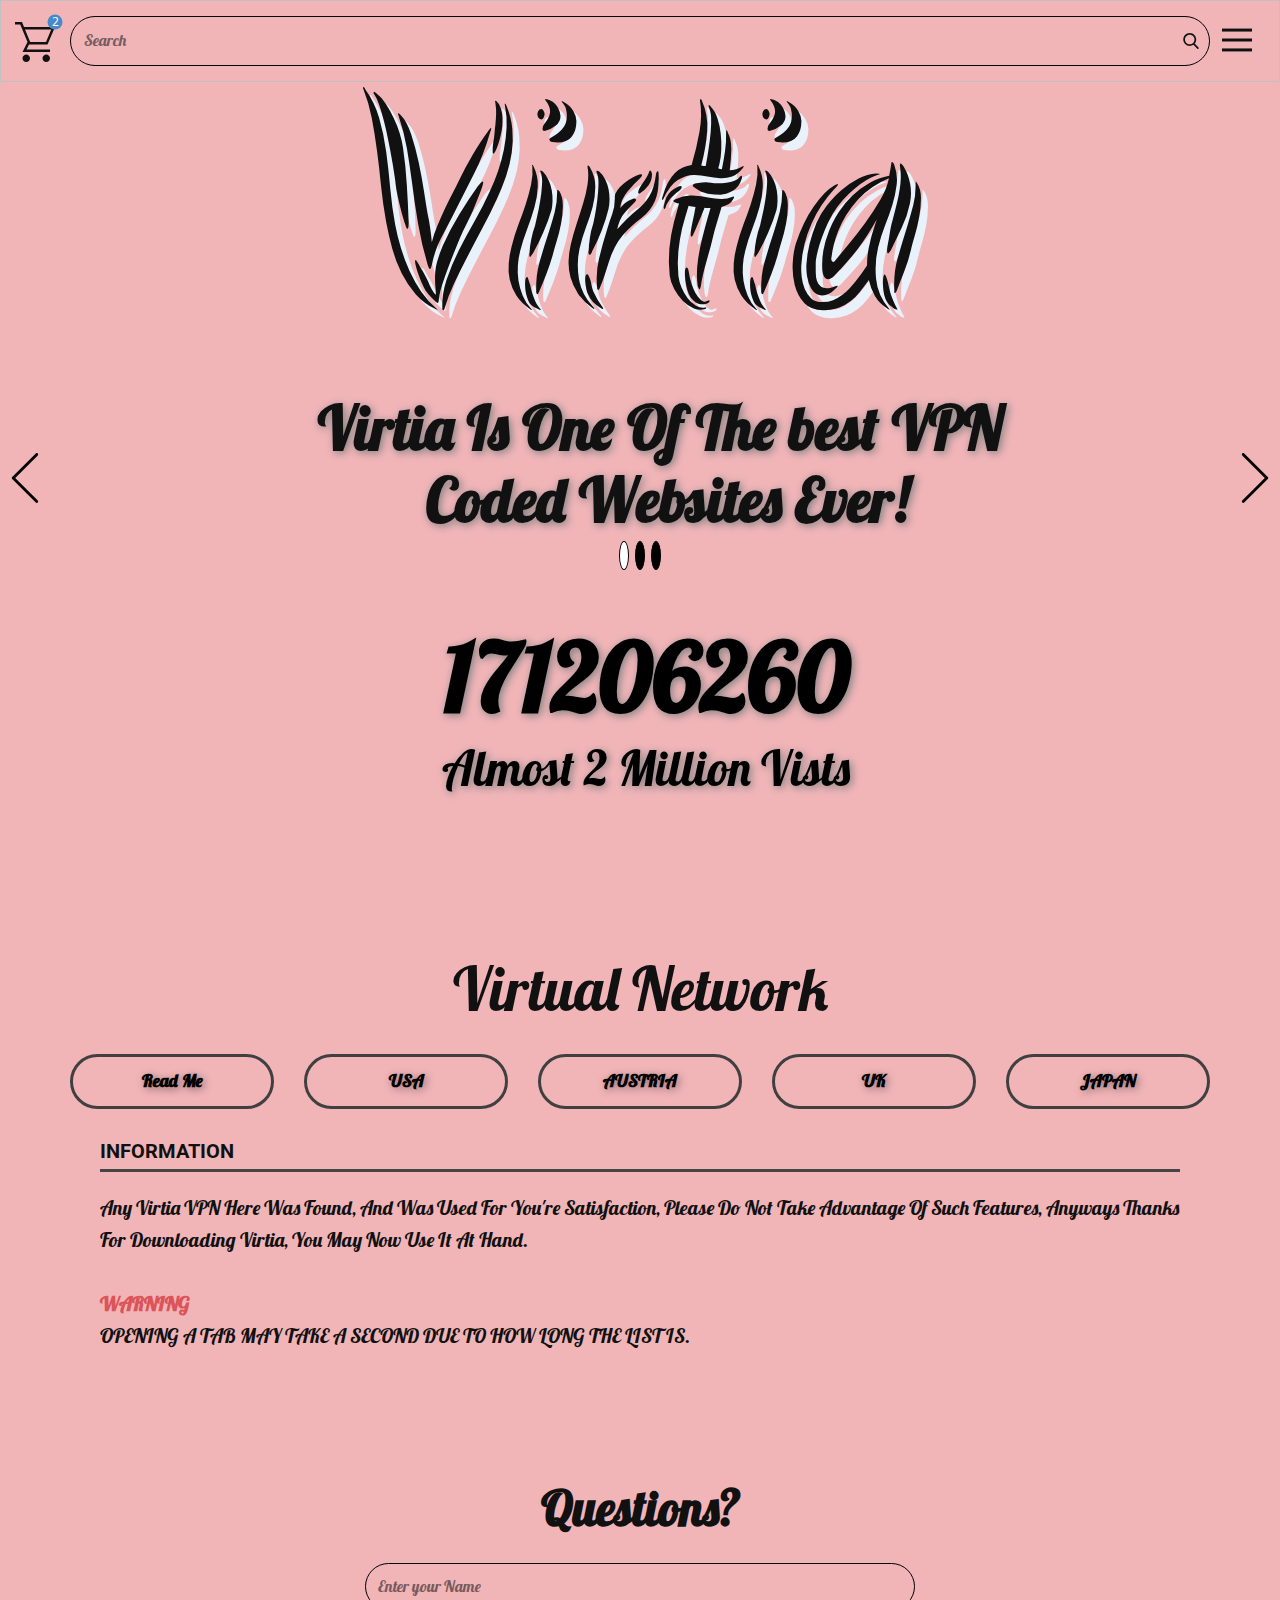
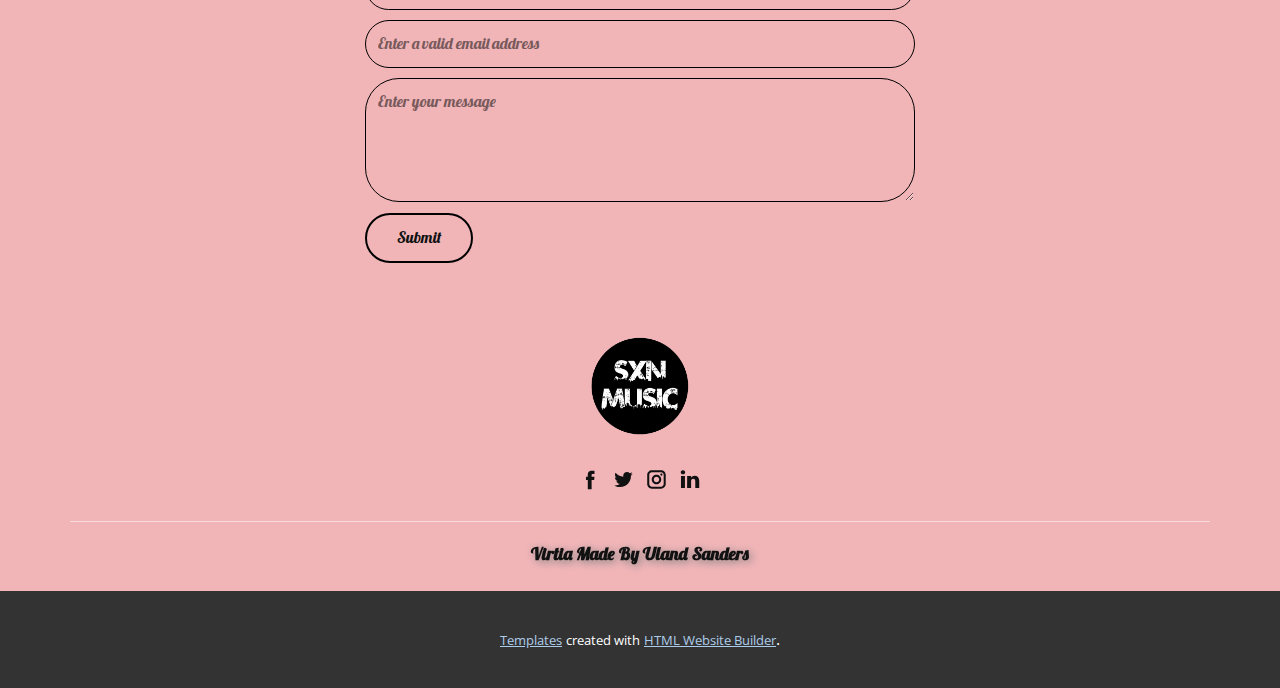
==== index.html @ f6272a45 "Add files via upload" ====
<!DOCTYPE html>
<html style="font-size: 16px;">
  <head>
    <meta name="viewport" content="width=device-width, initial-scale=1.0">
    <meta charset="utf-8">
    <meta name="keywords" content="Virtia​">
    <meta name="description" content="">
    <meta name="page_type" content="np-template-header-footer-from-plugin">
    <title>Virtia For All</title>
    <link rel="stylesheet" href="nicepage.css" media="screen">
<link rel="stylesheet" href="Virtia-For-All.css" media="screen">
    <script class="u-script" type="text/javascript" src="jquery.js" defer=""></script>
    <script class="u-script" type="text/javascript" src="nicepage.js" defer=""></script>
    <meta name="generator" content="Nicepage 3.5.1, nicepage.com">
    
    
    
    <link id="u-theme-google-font" rel="stylesheet" href="https://fonts.googleapis.com/css?family=Roboto:100,100i,300,300i,400,400i,500,500i,700,700i,900,900i|Open+Sans:300,300i,400,400i,600,600i,700,700i,800,800i">
    <link id="u-page-google-font" rel="stylesheet" href="https://fonts.googleapis.com/css?family=Lobster:400|Akronim:400">
    
    
    
    
    
    
    
    
    
    
    
    
    
    
    
    
    
    
    
    
    
    
    
    
    
    
    
    
    
    
    
    
    
    
    
    
    
    
    
    
    
    
    
    
    
    
    
    
    
    
    
    
    
    <script type="application/ld+json">{
		"@context": "http://schema.org",
		"@type": "Organization",
		"name": "",
		"url": "index.html",
		"logo": "images/create-you-a-youtube-channel-icon1.png",
		"sameAs": []
}</script>
    <meta property="og:title" content="Virtia For All">
    <meta property="og:type" content="website">
    <meta name="theme-color" content="#478ac9">
    <link rel="canonical" href="index.html">
    <meta property="og:url" content="index.html">
  </head>
  <body data-home-page="Virtia-For-All.html" data-home-page-title="Virtia For All" class="u-body"><header class="u-border-1 u-border-grey-25 u-clearfix u-header u-palette-2-light-2 u-header" id="sec-fbf6"><div class="u-clearfix u-sheet u-sheet-1">
        <nav class="u-align-left u-menu u-menu-dropdown u-nav-spacing-25 u-offcanvas u-menu-1" data-responsive-from="XL">
          <div class="menu-collapse">
            <a class="u-button-style u-nav-link" href="#" style="font-size: calc(1em + 14px); padding: 7px 12px;">
              <svg class="u-svg-link" preserveAspectRatio="xMidYMin slice" viewBox="0 0 302 302" style=""><use xmlns:xlink="http://www.w3.org/1999/xlink" xlink:href="#svg-7b92"></use></svg>
              <svg xmlns="http://www.w3.org/2000/svg" xmlns:xlink="http://www.w3.org/1999/xlink" version="1.1" id="svg-7b92" x="0px" y="0px" viewBox="0 0 302 302" style="enable-background:new 0 0 302 302;" xml:space="preserve" class="u-svg-content"><g><rect y="36" width="302" height="30"></rect><rect y="236" width="302" height="30"></rect><rect y="136" width="302" height="30"></rect>
</g><g></g><g></g><g></g><g></g><g></g><g></g><g></g><g></g><g></g><g></g><g></g><g></g><g></g><g></g><g></g></svg>
            </a>
          </div>
          <div class="u-custom-menu u-nav-container">
            <ul class="u-nav u-unstyled u-nav-1"><li class="u-nav-item"><a class="u-button-style u-nav-link" href="Virtia-For-All.html#sec-86a2" data-page-id="179470864">Home Page</a>
</li><li class="u-nav-item"><a class="u-button-style u-nav-link" href="Virtia-For-All.html#sec-f77d" data-page-id="179470864">Virtual Network</a>
</li><li class="u-nav-item"><a class="u-button-style u-nav-link" href="Virtia-For-All.html#sec-15d9" data-page-id="179470864">Questions</a>
</li></ul>
          </div>
          <div class="u-custom-menu u-nav-container-collapse">
            <div class="u-align-center u-black u-container-style u-inner-container-layout u-opacity u-opacity-95 u-sidenav">
              <div class="u-sidenav-overflow">
                <div class="u-menu-close"></div>
                <ul class="u-align-center u-nav u-popupmenu-items u-unstyled u-nav-2"><li class="u-nav-item"><a class="u-button-style u-nav-link" href="Virtia-For-All.html#sec-86a2" data-page-id="179470864">Home Page</a>
</li><li class="u-nav-item"><a class="u-button-style u-nav-link" href="Virtia-For-All.html#sec-f77d" data-page-id="179470864">Virtual Network</a>
</li><li class="u-nav-item"><a class="u-button-style u-nav-link" href="Virtia-For-All.html#sec-15d9" data-page-id="179470864">Questions</a>
</li></ul>
              </div>
            </div>
            <div class="u-black u-menu-overlay u-opacity u-opacity-70"></div>
          </div>
        </nav>
        <form action="#" class="u-border-1 u-border-black u-expanded-width u-input-round u-radius-50 u-search u-search-right u-search-1">
          <button class="u-search-button" type="submit">
            <span class="u-search-icon u-spacing-10">
              <svg class="u-svg-link" preserveAspectRatio="xMidYMin slice" viewBox="0 0 56.966 56.966" style=""><use xmlns:xlink="http://www.w3.org/1999/xlink" xlink:href="#svg-54b8"></use></svg>
              <svg xmlns="http://www.w3.org/2000/svg" xmlns:xlink="http://www.w3.org/1999/xlink" version="1.1" id="svg-54b8" x="0px" y="0px" viewBox="0 0 56.966 56.966" style="enable-background:new 0 0 56.966 56.966;" xml:space="preserve" class="u-svg-content"><path d="M55.146,51.887L41.588,37.786c3.486-4.144,5.396-9.358,5.396-14.786c0-12.682-10.318-23-23-23s-23,10.318-23,23  s10.318,23,23,23c4.761,0,9.298-1.436,13.177-4.162l13.661,14.208c0.571,0.593,1.339,0.92,2.162,0.92  c0.779,0,1.518-0.297,2.079-0.837C56.255,54.982,56.293,53.08,55.146,51.887z M23.984,6c9.374,0,17,7.626,17,17s-7.626,17-17,17  s-17-7.626-17-17S14.61,6,23.984,6z"></path><g></g><g></g><g></g><g></g><g></g><g></g><g></g><g></g><g></g><g></g><g></g><g></g><g></g><g></g><g></g></svg>
            </span>
          </button>
          <input class="u-custom-font u-font-Lobster u-search-input" type="search" name="search" value="" placeholder="Search">
        </form><!--shopping_cart-->
        <a class="u-shopping-cart u-shopping-cart-1" href="#"><span class="u-icon u-shopping-cart-icon"><svg class="u-svg-link" preserveAspectRatio="xMidYMin slice" viewBox="0 0 16 16" style=""><use xmlns:xlink="http://www.w3.org/1999/xlink" xlink:href="#svg-5e46"></use></svg><svg xmlns="http://www.w3.org/2000/svg" xmlns:xlink="http://www.w3.org/1999/xlink" version="1.1" xml:space="preserve" class="u-svg-content" viewBox="0 0 16 16" x="0px" y="0px" id="svg-5e46"><path d="M14.5,3l-2.1,5H6.1L5.9,7.6L4,3H14.5 M0,0v1h2.1L5,8l-2,4h11v-1H4.6l1-2H13l3-7H3.6L2.8,0H0z M12.5,13
	c-0.8,0-1.5,0.7-1.5,1.5s0.7,1.5,1.5,1.5s1.5-0.7,1.5-1.5S13.3,13,12.5,13L12.5,13z M4.5,13C3.7,13,3,13.7,3,14.5S3.7,16,4.5,16
	S6,15.3,6,14.5S5.3,13,4.5,13L4.5,13z"></path></svg>
        <span class="u-icon-circle u-palette-1-base u-shopping-cart-count" style="font-size: 0.75rem;"><!--shopping_cart_count-->2<!--/shopping_cart_count--></span>
    </span>
        </a><!--/shopping_cart-->
      </div></header>
    <section class="u-align-center u-clearfix u-palette-2-light-2 u-section-1" src="" id="sec-86a2">
      <h1 class="u-custom-font u-text u-title u-text-1" data-animation-name="slideIn" data-animation-duration="1000" data-animation-delay="0" data-animation-direction="Down">Virtia<span style="font-weight: 700;"></span>
      </h1>
      <div id="carousel-caab" data-interval="5000" data-u-ride="carousel" class="u-carousel u-expanded-width u-slider u-slider-1">
        <ol class="u-absolute-hcenter u-carousel-indicators u-carousel-indicators-1">
          <li data-u-target="#carousel-caab" class="u-active u-active-white u-black u-border-1 u-border-black u-shape-circle" data-u-slide-to="0" style="height: 29px; width: 10px;"></li>
          <li data-u-target="#carousel-caab" class="u-active-white u-black u-border-1 u-border-black u-shape-circle" data-u-slide-to="1" style="height: 29px; width: 10px;"></li>
          <li data-u-target="#carousel-caab" class="u-active-white u-black u-border-1 u-border-black u-shape-circle" data-u-slide-to="2" style="height: 29px; width: 10px;"></li>
        </ol>
        <div class="u-carousel-inner" role="listbox">
          <div class="u-active u-align-center u-carousel-item u-container-style u-slide">
            <div class="u-container-layout u-container-layout-1">
              <h6 class="u-custom-font u-font-Lobster u-text u-text-2">Virtia Is One Of The best VPN&nbsp;<br>Coded Websites Ever!
              </h6>
            </div>
          </div>
          <div class="u-align-center u-carousel-item u-container-style u-slide">
            <div class="u-container-layout u-container-layout-2">
              <h2 class="u-custom-font u-font-Lobster u-text u-text-3">Support Virtia On Github&nbsp;<br>By Staring This Git Repository! 
              </h2>
            </div>
          </div>
          <div class="test-slide u-carousel-item u-container-style u-slide">
            <div class="u-container-layout u-container-layout-3">
              <h1 class="u-align-center u-custom-font u-font-Lobster u-text u-text-4">Virtia Was Created To Be Used Locally,&nbsp;<br>And Will Never Lag Client Side!
              </h1>
            </div>
          </div>
        </div>
        <a class="u-absolute-vcenter u-carousel-control u-carousel-control-prev u-text-black u-carousel-control-1" href="#carousel-caab" role="button" data-u-slide="prev">
          <span aria-hidden="true">
            <svg viewBox="0 0 477.175 477.175"><path d="M145.188,238.575l215.5-215.5c5.3-5.3,5.3-13.8,0-19.1s-13.8-5.3-19.1,0l-225.1,225.1c-5.3,5.3-5.3,13.8,0,19.1l225.1,225
                    c2.6,2.6,6.1,4,9.5,4s6.9-1.3,9.5-4c5.3-5.3,5.3-13.8,0-19.1L145.188,238.575z"></path></svg>
          </span>
          <span class="sr-only">Previous</span>
        </a>
        <a class="u-absolute-vcenter u-carousel-control u-carousel-control-next u-text-black u-carousel-control-2" href="#carousel-caab" role="button" data-u-slide="next">
          <span aria-hidden="true">
            <svg viewBox="0 0 477.175 477.175"><path d="M360.731,229.075l-225.1-225.1c-5.3-5.3-13.8-5.3-19.1,0s-5.3,13.8,0,19.1l215.5,215.5l-215.5,215.5
                    c-5.3,5.3-5.3,13.8,0,19.1c2.6,2.6,6.1,4,9.5,4c3.4,0,6.9-1.3,9.5-4l225.1-225.1C365.931,242.875,365.931,234.275,360.731,229.075z"></path></svg>
          </span>
          <span class="sr-only">Next</span>
        </a>
      </div>
      <div class="u-list u-repeater u-list-1">
        <div class="u-align-center u-container-style u-list-item u-repeater-item">
          <div class="u-container-layout u-similar-container u-valign-top u-container-layout-4">
            <h1 class="u-custom-font u-font-Lobster u-text u-text-black u-text-default u-title u-text-5" data-animation-name="counter" data-animation-event="scroll" data-animation-duration="50000" data-animation-delay="0">1892234123</h1>
            <p class="u-custom-font u-font-Lobster u-text u-text-black u-text-6" data-animation-name="zoomIn" data-animation-duration="1000" data-animation-delay="0" data-animation-direction="">Almost 2 Million Vists </p>
          </div>
        </div>
      </div>
    </section>
    <section class="skrollable u-clearfix u-palette-2-light-2 u-section-2" id="sec-f77d">
      <div class="u-clearfix u-sheet u-valign-middle u-sheet-1">
        <div class="fr-view u-clearfix u-rich-text u-text u-text-1" data-animation-name="zoomIn" data-animation-duration="1000" data-animation-delay="0" data-animation-direction="">
          <h1 style="text-align: center;">
            <span style="font-size: 3.75rem;">
              <span class="u-custom-font u-font-Lobster">Virtual Network</span>
            </span>
          </h1>
        </div>
        <div class="u-expanded-width u-tab-links-align-justify u-tabs u-tabs-1">
          <ul class="u-spacing-30 u-tab-list u-unstyled" role="tablist">
            <li class="u-tab-item" role="presentation">
              <a class="active u-border-3 u-border-grey-75 u-button-style u-custom-font u-font-Lobster u-hover-white u-radius-50 u-tab-link u-text-active-black u-text-black u-text-hover-black u-tab-link-1" id="link-tab-081f" href="#tab-081f" role="tab" aria-controls="tab-081f" aria-selected="true">Read Me<br>
              </a>
            </li>
            <li class="u-tab-item" role="presentation">
              <a class="u-border-3 u-border-grey-75 u-button-style u-custom-font u-font-Lobster u-hover-white u-radius-50 u-tab-link u-text-active-black u-text-black u-text-hover-black u-tab-link-2" id="link-tab-4d57" href="#tab-4d57" role="tab" aria-controls="tab-4d57" aria-selected="false">USA</a>
            </li>
            <li class="u-tab-item" role="presentation">
              <a class="u-border-3 u-border-grey-75 u-button-style u-custom-font u-font-Lobster u-hover-white u-radius-50 u-tab-link u-text-active-black u-text-black u-text-hover-black u-tab-link-3" id="link-tab-3a42" href="#tab-3a42" role="tab" aria-controls="tab-3a42" aria-selected="false">AUSTRIA</a>
            </li>
            <li class="u-tab-item u-tab-item-4" role="presentation">
              <a class="u-border-3 u-border-grey-75 u-button-style u-custom-font u-font-Lobster u-hover-white u-radius-50 u-tab-link u-text-active-black u-text-black u-text-hover-black u-tab-link-4" id="tab-d7e7" href="#link-tab-d7e7" role="tab" aria-controls="link-tab-d7e7" aria-selected="false">UK</a>
            </li>
            <li class="u-tab-item u-tab-item-5" role="presentation">
              <a class="u-border-3 u-border-grey-75 u-button-style u-custom-font u-font-Lobster u-hover-white u-radius-50 u-tab-link u-text-active-black u-text-black u-text-hover-black u-tab-link-5" id="tab-6219" href="#link-tab-6219" role="tab" aria-controls="link-tab-6219" aria-selected="false">JAPAN</a>
            </li>
          </ul>
          <div class="u-tab-content">
            <div class="u-container-style u-shape-rectangle u-tab-active u-tab-pane" id="tab-081f" role="tabpanel" aria-labelledby="link-tab-081f">
              <div class="u-container-layout u-container-layout-1">
                <h4 class="u-text u-text-2">Information</h4>
                <div class="u-align-left u-border-3 u-border-grey-dark-1 u-line u-line-horizontal u-line-1"></div>
                <p class="u-custom-font u-font-Lobster u-text u-text-3">Any Virtia VPN Here Was Found, And Was Used For You're Satisfaction, Please Do Not Take Advantage Of Such Features, Anyways Thanks For Downloading Virtia, You May Now Use It At Hand.<span style="font-weight: 700;"></span>
                  <br>
                  <br>
                  <span style="font-weight: 700;">
                    <span class="u-text-palette-2-base"> WARNING</span>
                  </span>
                  <br>OPENING A TAB MAY TAKE A SECOND DUE TO HOW LONG THE LIST IS.
                </p>
              </div>
            </div>
            <div class="u-align-center u-container-style u-shape-rectangle u-tab-pane" id="tab-4d57" role="tabpanel" aria-labelledby="link-tab-4d57">
              <div class="u-container-layout u-valign-middle u-container-layout-2">
                <h4 class="u-custom-font u-font-Lobster u-text u-text-4" data-animation-name="shake" data-animation-duration="1000" data-animation-delay="0" data-animation-direction="">Comeing Soon</h4>
              </div>
            </div>
            <div class="u-align-center u-container-style u-shape-rectangle u-tab-pane" id="tab-3a42" role="tabpanel" aria-labelledby="link-tab-3a42">
              <div class="u-container-layout u-valign-middle u-container-layout-3">
                <h4 class="u-custom-font u-font-Lobster u-text u-text-5" data-animation-name="shake" data-animation-duration="1000" data-animation-delay="0" data-animation-direction="">Comeing Soon</h4>
              </div>
            </div>
            <div class="u-align-center u-container-style u-shape-rectangle u-tab-pane" id="link-tab-d7e7" role="tabpanel" aria-labelledby="tab-d7e7">
              <div class="u-container-layout u-valign-middle u-container-layout-4">
                <h4 class="u-custom-font u-font-Lobster u-text u-text-6" data-animation-name="shake" data-animation-duration="1000" data-animation-delay="0" data-animation-direction="">Comeing Soon</h4>
              </div>
            </div>
            <div class="u-container-style u-shape-rectangle u-tab-pane" id="link-tab-6219" role="tabpanel" aria-labelledby="tab-6219">
              <div class="u-container-layout u-valign-top u-container-layout-5">
                <ol class="u-custom-font u-font-Lobster u-text u-text-7">
                  <li>Japan<b>public-vpn-100.opengw.net</b>
                    <br>219.100.37.57<br>(public-vpn-04-09.vpngate.v4.open.ad.jp)<b>221 sessions</b>
                    <br>236 days<br>Total 4,929,492 users<b>103.39 Mbps</b>
                    <br>Ping:&nbsp;<b>17 ms</b>
                    <br>
                    <br><b>399,035.97 GB</b>
                    <br>Logging policy:<br>2 Weeks<a href="https://www.vpngate.net/en/howto_softether.aspx" class="u-active-none u-border-none u-btn u-button-style u-hover-none u-none u-text-palette-1-base u-btn-1">
                      <br><b>SSL-VPN<br>Connect guide</b>
                    </a>
                    <br>TCP: 443<br>UDP: Supported<a href="https://www.vpngate.net/en/howto_l2tp.aspx" class="u-active-none u-border-none u-btn u-button-style u-hover-none u-none u-text-palette-1-base u-btn-2">
                      <br><b>L2TP/IPsec<br>Connect guide</b>
                    </a>
                    <a href="https://www.vpngate.net/en/do_openvpn.aspx?fqdn=public-vpn-100.opengw.net&amp;ip=219.100.37.57&amp;tcp=443&amp;udp=0&amp;sid=1612403019872&amp;hid=15094291" class="u-active-none u-border-none u-btn u-button-style u-hover-none u-none u-text-palette-1-base u-btn-3">
                      <br><b>OpenVPN<br>Config file</b>
                    </a>
                    <br>TCP: 443<a href="https://www.vpngate.net/en/howto_sstp.aspx" class="u-active-none u-border-none u-btn u-button-style u-hover-none u-none u-text-palette-1-base u-btn-4">
                      <br><b>MS-SSTP<br>Connect guide</b>
                    </a>SSTP Hostname :<br><b>public-vpn-100.opengw.net</b><i><b>By Daiyuu Nobori, Japan. Academic Use Only.</b></i>
                    <br>
                    <br><b>2,958,652</b>
                    <br>Japan<b>public-vpn-169.opengw.net</b>
                    <br>219.100.37.129<br>(public-vpn-09-01.vpngate.v4.open.ad.jp)<b>308 sessions</b>
                    <br>273 days<br>Total 5,521,776 users<b>59.71 Mbps</b>
                    <br>Ping:&nbsp;<b>17 ms</b>
                    <br>
                    <br><b>268,469.81 GB</b>
                    <br>Logging policy:<br>2 Weeks<a href="https://www.vpngate.net/en/howto_softether.aspx" class="u-active-none u-border-none u-btn u-button-style u-hover-none u-none u-text-palette-1-base u-btn-5">
                      <br><b>SSL-VPN<br>Connect guide</b>
                    </a>
                    <br>TCP: 443<br>UDP: Supported<a href="https://www.vpngate.net/en/howto_l2tp.aspx" class="u-active-none u-border-none u-btn u-button-style u-hover-none u-none u-text-palette-1-base u-btn-6">
                      <br><b>L2TP/IPsec<br>Connect guide</b>
                    </a>
                    <a href="https://www.vpngate.net/en/do_openvpn.aspx?fqdn=public-vpn-169.opengw.net&amp;ip=219.100.37.129&amp;tcp=443&amp;udp=0&amp;sid=1612403019872&amp;hid=15134910" class="u-active-none u-border-none u-btn u-button-style u-hover-none u-none u-text-palette-1-base u-btn-7">
                      <br><b>OpenVPN<br>Config file</b>
                    </a>
                    <br>TCP: 443<a href="https://www.vpngate.net/en/howto_sstp.aspx" class="u-active-none u-border-none u-btn u-button-style u-hover-none u-none u-text-palette-1-base u-btn-8">
                      <br><b>MS-SSTP<br>Connect guide</b>
                    </a>SSTP Hostname :<br><b>public-vpn-169.opengw.net</b><i><b>By Daiyuu Nobori, Japan. Academic Use Only.</b></i>
                    <br>
                    <br><b>2,943,714</b>
                    <br>Japan<b>public-vpn-186.opengw.net</b>
                    <br>219.100.37.163<br>(public-vpn-11-03.vpngate.v4.open.ad.jp)<b>99 sessions</b>
                    <br>273 days<br>Total 3,090,616 users<b>35.17 Mbps</b>
                    <br>Ping:&nbsp;<b>15 ms</b>
                    <br>
                    <br><b>183,434.68 GB</b>
                    <br>Logging policy:<br>2 Weeks<a href="https://www.vpngate.net/en/howto_softether.aspx" class="u-active-none u-border-none u-btn u-button-style u-hover-none u-none u-text-palette-1-base u-btn-9">
                      <br><b>SSL-VPN<br>Connect guide</b>
                    </a>
                    <br>TCP: 443<br>UDP: Supported<a href="https://www.vpngate.net/en/howto_l2tp.aspx" class="u-active-none u-border-none u-btn u-button-style u-hover-none u-none u-text-palette-1-base u-btn-10">
                      <br><b>L2TP/IPsec<br>Connect guide</b>
                    </a>
                    <a href="https://www.vpngate.net/en/do_openvpn.aspx?fqdn=public-vpn-186.opengw.net&amp;ip=219.100.37.163&amp;tcp=443&amp;udp=0&amp;sid=1612403019872&amp;hid=15134932" class="u-active-none u-border-none u-btn u-button-style u-hover-none u-none u-text-palette-1-base u-btn-11">
                      <br><b>OpenVPN<br>Config file</b>
                    </a>
                    <br>TCP: 443<a href="https://www.vpngate.net/en/howto_sstp.aspx" class="u-active-none u-border-none u-btn u-button-style u-hover-none u-none u-text-palette-1-base u-btn-12">
                      <br><b>MS-SSTP<br>Connect guide</b>
                    </a>SSTP Hostname :<br><b>public-vpn-186.opengw.net</b><i><b>By Daiyuu Nobori, Japan. Academic Use Only.</b></i>
                    <br>
                    <br><b>2,879,502</b>
                    <br>Japan<b>public-vpn-174.opengw.net</b>
                    <br>219.100.37.141<br>(public-vpn-09-13.vpngate.v4.open.ad.jp)<b>172 sessions</b>
                    <br>273 days<br>Total 3,392,342 users<b>18.85 Mbps</b>
                    <br>Ping:&nbsp;<b>9 ms</b>
                    <br>
                    <br><b>229,172.68 GB</b>
                    <br>Logging policy:<br>2 Weeks<a href="https://www.vpngate.net/en/howto_softether.aspx" class="u-active-none u-border-none u-btn u-button-style u-hover-none u-none u-text-palette-1-base u-btn-13">
                      <br><b>SSL-VPN<br>Connect guide</b>
                    </a>
                    <br>TCP: 443<br>UDP: Supported<a href="https://www.vpngate.net/en/howto_l2tp.aspx" class="u-active-none u-border-none u-btn u-button-style u-hover-none u-none u-text-palette-1-base u-btn-14">
                      <br><b>L2TP/IPsec<br>Connect guide</b>
                    </a>
                    <a href="https://www.vpngate.net/en/do_openvpn.aspx?fqdn=public-vpn-174.opengw.net&amp;ip=219.100.37.141&amp;tcp=443&amp;udp=0&amp;sid=1612403019872&amp;hid=15134915" class="u-active-none u-border-none u-btn u-button-style u-hover-none u-none u-text-palette-1-base u-btn-15">
                      <br><b>OpenVPN<br>Config file</b>
                    </a>
                    <br>TCP: 443<a href="https://www.vpngate.net/en/howto_sstp.aspx" class="u-active-none u-border-none u-btn u-button-style u-hover-none u-none u-text-palette-1-base u-btn-16">
                      <br><b>MS-SSTP<br>Connect guide</b>
                    </a>SSTP Hostname :<br><b>public-vpn-174.opengw.net</b><i><b>By Daiyuu Nobori, Japan. Academic Use Only.</b></i>
                    <br>
                    <br><b>2,702,232</b>
                    <br>Japan<b>public-vpn-181.opengw.net</b>
                    <br>219.100.37.140<br>(public-vpn-09-12.vpngate.v4.open.ad.jp)<b>123 sessions</b>
                    <br>273 days<br>Total 2,763,999 users<b>21.35 Mbps</b>
                    <br>Ping:&nbsp;<b>8 ms</b>
                    <br>
                    <br><b>155,426.27 GB</b>
                    <br>Logging policy:<br>2 Weeks<a href="https://www.vpngate.net/en/howto_softether.aspx" class="u-active-none u-border-none u-btn u-button-style u-hover-none u-none u-text-palette-1-base u-btn-17">
                      <br><b>SSL-VPN<br>Connect guide</b>
                    </a>
                    <br>TCP: 443<br>UDP: Supported<a href="https://www.vpngate.net/en/howto_l2tp.aspx" class="u-active-none u-border-none u-btn u-button-style u-hover-none u-none u-text-palette-1-base u-btn-18">
                      <br><b>L2TP/IPsec<br>Connect guide</b>
                    </a>
                    <a href="https://www.vpngate.net/en/do_openvpn.aspx?fqdn=public-vpn-181.opengw.net&amp;ip=219.100.37.140&amp;tcp=443&amp;udp=0&amp;sid=1612403019872&amp;hid=15134924" class="u-active-none u-border-none u-btn u-button-style u-hover-none u-none u-text-palette-1-base u-btn-19">
                      <br><b>OpenVPN<br>Config file</b>
                    </a>
                    <br>TCP: 443<a href="https://www.vpngate.net/en/howto_sstp.aspx" class="u-active-none u-border-none u-btn u-button-style u-hover-none u-none u-text-palette-1-base u-btn-20">
                      <br><b>MS-SSTP<br>Connect guide</b>
                    </a>SSTP Hostname :<br><b>public-vpn-181.opengw.net</b><i><b>By Daiyuu Nobori, Japan. Academic Use Only.</b></i>
                    <br>
                    <br><b>2,630,792</b>
                    <br>Japan<b>public-vpn-173.opengw.net</b>
                    <br>219.100.37.139<br>(public-vpn-09-11.vpngate.v4.open.ad.jp)<b>156 sessions</b>
                    <br>273 days<br>Total 3,866,724 users<b>17.66 Mbps</b>
                    <br>Ping:&nbsp;<b>9 ms</b>
                    <br>
                    <br><b>233,575.07 GB</b>
                    <br>Logging policy:<br>2 Weeks<a href="https://www.vpngate.net/en/howto_softether.aspx" class="u-active-none u-border-none u-btn u-button-style u-hover-none u-none u-text-palette-1-base u-btn-21">
                      <br><b>SSL-VPN<br>Connect guide</b>
                    </a>
                    <br>TCP: 443<br>UDP: Supported<a href="https://www.vpngate.net/en/howto_l2tp.aspx" class="u-active-none u-border-none u-btn u-button-style u-hover-none u-none u-text-palette-1-base u-btn-22">
                      <br><b>L2TP/IPsec<br>Connect guide</b>
                    </a>
                    <a href="https://www.vpngate.net/en/do_openvpn.aspx?fqdn=public-vpn-173.opengw.net&amp;ip=219.100.37.139&amp;tcp=443&amp;udp=1195&amp;sid=1612403019872&amp;hid=15134914" class="u-active-none u-border-none u-btn u-button-style u-hover-none u-none u-text-palette-1-base u-btn-23">
                      <br><b>OpenVPN<br>Config file</b>
                    </a>
                    <br>TCP: 443<br>UDP: 1195<a href="https://www.vpngate.net/en/howto_sstp.aspx" class="u-active-none u-border-none u-btn u-button-style u-hover-none u-none u-text-palette-1-base u-btn-24">
                      <br><b>MS-SSTP<br>Connect guide</b>
                    </a>SSTP Hostname :<br><b>public-vpn-173.opengw.net</b><i><b>By Daiyuu Nobori, Japan. Academic Use Only.</b></i>
                    <br>
                    <br><b>2,626,288</b>
                    <br>Japan<b>public-vpn-161.opengw.net</b>
                    <br>219.100.37.122<br>(public-vpn-08-10.vpngate.v4.open.ad.jp)<b>138 sessions</b>
                    <br>181 days<br>Total 2,416,750 users<b>110.99 Mbps</b>
                    <br>Ping:&nbsp;<b>14 ms</b>
                    <br>
                    <br><b>148,151.72 GB</b>
                    <br>Logging policy:<br>2 Weeks<a href="https://www.vpngate.net/en/howto_softether.aspx" class="u-active-none u-border-none u-btn u-button-style u-hover-none u-none u-text-palette-1-base u-btn-25">
                      <br><b>SSL-VPN<br>Connect guide</b>
                    </a>
                    <br>TCP: 443<br>UDP: Supported<a href="https://www.vpngate.net/en/howto_l2tp.aspx" class="u-active-none u-border-none u-btn u-button-style u-hover-none u-none u-text-palette-1-base u-btn-26">
                      <br><b>L2TP/IPsec<br>Connect guide</b>
                    </a>
                    <a href="https://www.vpngate.net/en/do_openvpn.aspx?fqdn=public-vpn-161.opengw.net&amp;ip=219.100.37.122&amp;tcp=443&amp;udp=1195&amp;sid=1612403019872&amp;hid=15094351" class="u-active-none u-border-none u-btn u-button-style u-hover-none u-none u-text-palette-1-base u-btn-27">
                      <br><b>OpenVPN<br>Config file</b>
                    </a>
                    <br>TCP: 443<br>UDP: 1195<a href="https://www.vpngate.net/en/howto_sstp.aspx" class="u-active-none u-border-none u-btn u-button-style u-hover-none u-none u-text-palette-1-base u-btn-28">
                      <br><b>MS-SSTP<br>Connect guide</b>
                    </a>SSTP Hostname :<br><b>public-vpn-161.opengw.net</b><i><b>By Daiyuu Nobori, Japan. Academic Use Only.</b></i>
                    <br>
                    <br><b>2,561,674</b>
                    <br>Japan<b>public-vpn-172.opengw.net</b>
                    <br>219.100.37.138<br>(public-vpn-09-10.vpngate.v4.open.ad.jp)<b>90 sessions</b>
                    <br>273 days<br>Total 2,505,064 users<b>24.68 Mbps</b>
                    <br>Ping:&nbsp;<b>18 ms</b>
                    <br>
                    <br><b>113,872.68 GB</b>
                    <br>Logging policy:<br>2 Weeks<a href="https://www.vpngate.net/en/howto_softether.aspx" class="u-active-none u-border-none u-btn u-button-style u-hover-none u-none u-text-palette-1-base u-btn-29">
                      <br><b>SSL-VPN<br>Connect guide</b>
                    </a>
                    <br>TCP: 443<br>UDP: Supported<a href="https://www.vpngate.net/en/howto_l2tp.aspx" class="u-active-none u-border-none u-btn u-button-style u-hover-none u-none u-text-palette-1-base u-btn-30">
                      <br><b>L2TP/IPsec<br>Connect guide</b>
                    </a>
                    <a href="https://www.vpngate.net/en/do_openvpn.aspx?fqdn=public-vpn-172.opengw.net&amp;ip=219.100.37.138&amp;tcp=443&amp;udp=1195&amp;sid=1612403019872&amp;hid=15134913" class="u-active-none u-border-none u-btn u-button-style u-hover-none u-none u-text-palette-1-base u-btn-31">
                      <br><b>OpenVPN<br>Config file</b>
                    </a>
                    <br>TCP: 443<br>UDP: 1195<a href="https://www.vpngate.net/en/howto_sstp.aspx" class="u-active-none u-border-none u-btn u-button-style u-hover-none u-none u-text-palette-1-base u-btn-32">
                      <br><b>MS-SSTP<br>Connect guide</b>
                    </a>SSTP Hostname :<br><b>public-vpn-172.opengw.net</b><i><b>By Daiyuu Nobori, Japan. Academic Use Only.</b></i>
                    <br>
                    <br><b>2,291,577</b>
                    <br>Japan<b>public-vpn-72.opengw.net</b>
                    <br>219.100.37.22<br>(public-vpn-02-06.vpngate.v4.open.ad.jp)<b>97 sessions</b>
                    <br>273 days<br>Total 3,149,492 users<b>18.92 Mbps</b>
                    <br>Ping:&nbsp;<b>19 ms</b>
                    <br>
                    <br><b>201,551.39 GB</b>
                    <br>Logging policy:<br>2 Weeks<a href="https://www.vpngate.net/en/howto_softether.aspx" class="u-active-none u-border-none u-btn u-button-style u-hover-none u-none u-text-palette-1-base u-btn-33">
                      <br><b>SSL-VPN<br>Connect guide</b>
                    </a>
                    <br>TCP: 443<br>UDP: Supported<a href="https://www.vpngate.net/en/howto_l2tp.aspx" class="u-active-none u-border-none u-btn u-button-style u-hover-none u-none u-text-palette-1-base u-btn-34">
                      <br><b>L2TP/IPsec<br>Connect guide</b>
                    </a>
                    <a href="https://www.vpngate.net/en/do_openvpn.aspx?fqdn=public-vpn-72.opengw.net&amp;ip=219.100.37.22&amp;tcp=443&amp;udp=1195&amp;sid=1612403019872&amp;hid=15094262" class="u-active-none u-border-none u-btn u-button-style u-hover-none u-none u-text-palette-1-base u-btn-35">
                      <br><b>OpenVPN<br>Config file</b>
                    </a>
                    <br>TCP: 443<br>UDP: 1195<a href="https://www.vpngate.net/en/howto_sstp.aspx" class="u-active-none u-border-none u-btn u-button-style u-hover-none u-none u-text-palette-1-base u-btn-36">
                      <br><b>MS-SSTP<br>Connect guide</b>
                    </a>SSTP Hostname :<br><b>public-vpn-72.opengw.net</b><i><b>By Daiyuu Nobori, Japan. Academic Use Only.</b></i>
                    <br>
                    <br><b>2,274,547</b>
                    <br>
                  </li>
                </ol>
              </div>
            </div>
          </div>
        </div>
      </div>
    </section>
    <section class="u-align-left u-clearfix u-lightbox u-palette-2-light-2 u-section-3" id="sec-15d9">
      <div class="u-clearfix u-sheet u-sheet-1">
        <h2 class="u-align-center u-custom-font u-font-Lobster u-text u-text-1">Questions?</h2>
        <div class="u-form u-form-1">
          <form action="#" method="POST" class="u-clearfix u-form-spacing-10 u-form-vertical u-inner-form" style="padding: 10px" source="custom" name="form">
            <div class="u-form-group u-form-name">
              <label for="name-3b9a" class="u-form-control-hidden u-label">Name</label>
              <input type="text" placeholder="Enter your Name" id="name-3b9a" name="name" class="u-border-1 u-border-black u-custom-font u-font-Lobster u-input u-input-rectangle u-radius-34 u-text-black" required="">
            </div>
            <div class="u-form-email u-form-group">
              <label for="email-3b9a" class="u-form-control-hidden u-label">Email</label>
              <input type="email" placeholder="Enter a valid email address" id="email-3b9a" name="email" class="u-border-1 u-border-black u-custom-font u-font-Lobster u-input u-input-rectangle u-radius-34 u-text-black" required="">
            </div>
            <div class="u-form-group u-form-message">
              <label for="message-3b9a" class="u-form-control-hidden u-label">Message</label>
              <textarea placeholder="Enter your message" rows="4" cols="50" id="message-3b9a" name="message" class="u-border-1 u-border-black u-custom-font u-font-Lobster u-input u-input-rectangle u-radius-34 u-text-black" required=""></textarea>
            </div>
            <div class="u-align-left u-form-group u-form-submit">
              <a href="#" class="u-border-2 u-border-black u-btn u-btn-round u-btn-submit u-button-style u-custom-font u-font-Lobster u-palette-2-light-2 u-radius-50 u-btn-1">Submit</a>
              <input type="submit" value="submit" class="u-form-control-hidden">
            </div>
            <div class="u-form-send-message u-form-send-success"> Thank you! Your message has been sent. </div>
            <div class="u-form-send-error u-form-send-message"> Unable to send your message. Please fix errors then try again. </div>
            <input type="hidden" value="" name="recaptchaResponse">
          </form>
        </div>
      </div>
    </section>
    
    
    
    
    
    
    
    
    
    
    
    
    
    
    
    
    
    
    
    
    
    
    
    
    
    
    
    
    
    
    
    
    
    
    
    
    
    
    
    
    
    
    
    
    
    
    
    
    
    
    
    <footer class="u-clearfix u-footer u-palette-2-light-2" id="sec-17db"><div class="u-clearfix u-sheet u-sheet-1">
        <a href="https://nicepage.com" class="u-image u-logo u-image-1" data-image-width="1600" data-image-height="1600">
          <img src="images/create-you-a-youtube-channel-icon1.png" class="u-logo-image u-logo-image-1" data-image-width="104">
        </a>
        <div class="u-align-left u-social-icons u-spacing-10 u-social-icons-1">
          <a class="u-social-url" target="_blank" href=""><span class="u-icon u-icon-circle u-social-facebook u-social-type-logo u-icon-1"><svg class="u-svg-link" preserveAspectRatio="xMidYMin slice" viewBox="0 0 112 112" style=""><use xmlns:xlink="http://www.w3.org/1999/xlink" xlink:href="#svg-3a56"></use></svg><svg xmlns="http://www.w3.org/2000/svg" xmlns:xlink="http://www.w3.org/1999/xlink" version="1.1" xml:space="preserve" class="u-svg-content" viewBox="0 0 112 112" x="0px" y="0px" id="svg-3a56"><path d="M75.5,28.8H65.4c-1.5,0-4,0.9-4,4.3v9.4h13.9l-1.5,15.8H61.4v45.1H42.8V58.3h-8.8V42.4h8.8V32.2 c0-7.4,3.4-18.8,18.8-18.8h13.8v15.4H75.5z"></path></svg></span>
          </a>
          <a class="u-social-url" target="_blank" href=""><span class="u-icon u-icon-circle u-social-twitter u-social-type-logo u-icon-2"><svg class="u-svg-link" preserveAspectRatio="xMidYMin slice" viewBox="0 0 112 112" style=""><use xmlns:xlink="http://www.w3.org/1999/xlink" xlink:href="#svg-c286"></use></svg><svg xmlns="http://www.w3.org/2000/svg" xmlns:xlink="http://www.w3.org/1999/xlink" version="1.1" xml:space="preserve" class="u-svg-content" viewBox="0 0 112 112" x="0px" y="0px" id="svg-c286"><path d="M92.2,38.2c0,0.8,0,1.6,0,2.3c0,24.3-18.6,52.4-52.6,52.4c-10.6,0.1-20.2-2.9-28.5-8.2 c1.4,0.2,2.9,0.2,4.4,0.2c8.7,0,16.7-2.9,23-7.9c-8.1-0.2-14.9-5.5-17.3-12.8c1.1,0.2,2.4,0.2,3.4,0.2c1.6,0,3.3-0.2,4.8-0.7 c-8.4-1.6-14.9-9.2-14.9-18c0-0.2,0-0.2,0-0.2c2.5,1.4,5.4,2.2,8.4,2.3c-5-3.3-8.3-8.9-8.3-15.4c0-3.4,1-6.5,2.5-9.2 c9.1,11.1,22.7,18.5,38,19.2c-0.2-1.4-0.4-2.8-0.4-4.3c0.1-10,8.3-18.2,18.5-18.2c5.4,0,10.1,2.2,13.5,5.7c4.3-0.8,8.1-2.3,11.7-4.5 c-1.4,4.3-4.3,7.9-8.1,10.1c3.7-0.4,7.3-1.4,10.6-2.9C98.9,32.3,95.7,35.5,92.2,38.2z"></path></svg></span>
          </a>
          <a class="u-social-url" target="_blank" href=""><span class="u-icon u-icon-circle u-social-instagram u-social-type-logo u-icon-3"><svg class="u-svg-link" preserveAspectRatio="xMidYMin slice" viewBox="0 0 112 112" style=""><use xmlns:xlink="http://www.w3.org/1999/xlink" xlink:href="#svg-7ac4"></use></svg><svg xmlns="http://www.w3.org/2000/svg" xmlns:xlink="http://www.w3.org/1999/xlink" version="1.1" xml:space="preserve" class="u-svg-content" viewBox="0 0 112 112" x="0px" y="0px" id="svg-7ac4"><path d="M55.9,32.9c-12.8,0-23.2,10.4-23.2,23.2s10.4,23.2,23.2,23.2s23.2-10.4,23.2-23.2S68.7,32.9,55.9,32.9z M55.9,69.4c-7.4,0-13.3-6-13.3-13.3c-0.1-7.4,6-13.3,13.3-13.3s13.3,6,13.3,13.3C69.3,63.5,63.3,69.4,55.9,69.4z"></path><path d="M79.7,26.8c-3,0-5.4,2.5-5.4,5.4s2.5,5.4,5.4,5.4c3,0,5.4-2.5,5.4-5.4S82.7,26.8,79.7,26.8z"></path><path d="M78.2,11H33.5C21,11,10.8,21.3,10.8,33.7v44.7c0,12.6,10.2,22.8,22.7,22.8h44.7c12.6,0,22.7-10.2,22.7-22.7 V33.7C100.8,21.1,90.6,11,78.2,11z M91,78.4c0,7.1-5.8,12.8-12.8,12.8H33.5c-7.1,0-12.8-5.8-12.8-12.8V33.7 c0-7.1,5.8-12.8,12.8-12.8h44.7c7.1,0,12.8,5.8,12.8,12.8V78.4z"></path></svg></span>
          </a>
          <a class="u-social-url" target="_blank" href=""><span class="u-icon u-icon-circle u-social-linkedin u-social-type-logo u-icon-4"><svg class="u-svg-link" preserveAspectRatio="xMidYMin slice" viewBox="0 0 112 112" style=""><use xmlns:xlink="http://www.w3.org/1999/xlink" xlink:href="#svg-ffa2"></use></svg><svg xmlns="http://www.w3.org/2000/svg" xmlns:xlink="http://www.w3.org/1999/xlink" version="1.1" xml:space="preserve" class="u-svg-content" viewBox="0 0 112 112" x="0px" y="0px" id="svg-ffa2"><path d="M33.8,96.8H14.5v-58h19.3V96.8z M24.1,30.9L24.1,30.9c-6.6,0-10.8-4.5-10.8-10.1c0-5.8,4.3-10.1,10.9-10.1 S34.9,15,35.1,20.8C35.1,26.4,30.8,30.9,24.1,30.9z M103.3,96.8H84.1v-31c0-7.8-2.7-13.1-9.8-13.1c-5.3,0-8.5,3.6-9.9,7.1 c-0.6,1.3-0.6,3-0.6,4.8V97H44.5c0,0,0.3-52.6,0-58h19.3v8.2c2.6-3.9,7.2-9.6,17.4-9.6c12.7,0,22.2,8.4,22.2,26.1V96.8z"></path></svg></span>
          </a>
        </div>
        <div class="u-border-1 u-border-white u-expanded-width u-line u-line-horizontal u-opacity u-opacity-50 u-line-1"></div>
        <p class="u-align-center u-custom-font u-font-Lobster u-text u-text-1" data-animation-name="zoomIn" data-animation-duration="1000" data-animation-delay="0" data-animation-direction="">Virtia Made By Uland Sanders</p>
      </div></footer>
    <section class="u-backlink u-clearfix u-grey-80">
      <a class="u-link" href="https://nicepage.com/templates" target="_blank">
        <span>Templates</span>
      </a>
      <p class="u-text">
        <span>created with</span>
      </p>
      <a class="u-link" href="https://nicepage.com/html-website-builder" target="_blank">
        <span>HTML Website Builder</span>
      </a>. 
    </section>
  </body>
</html>
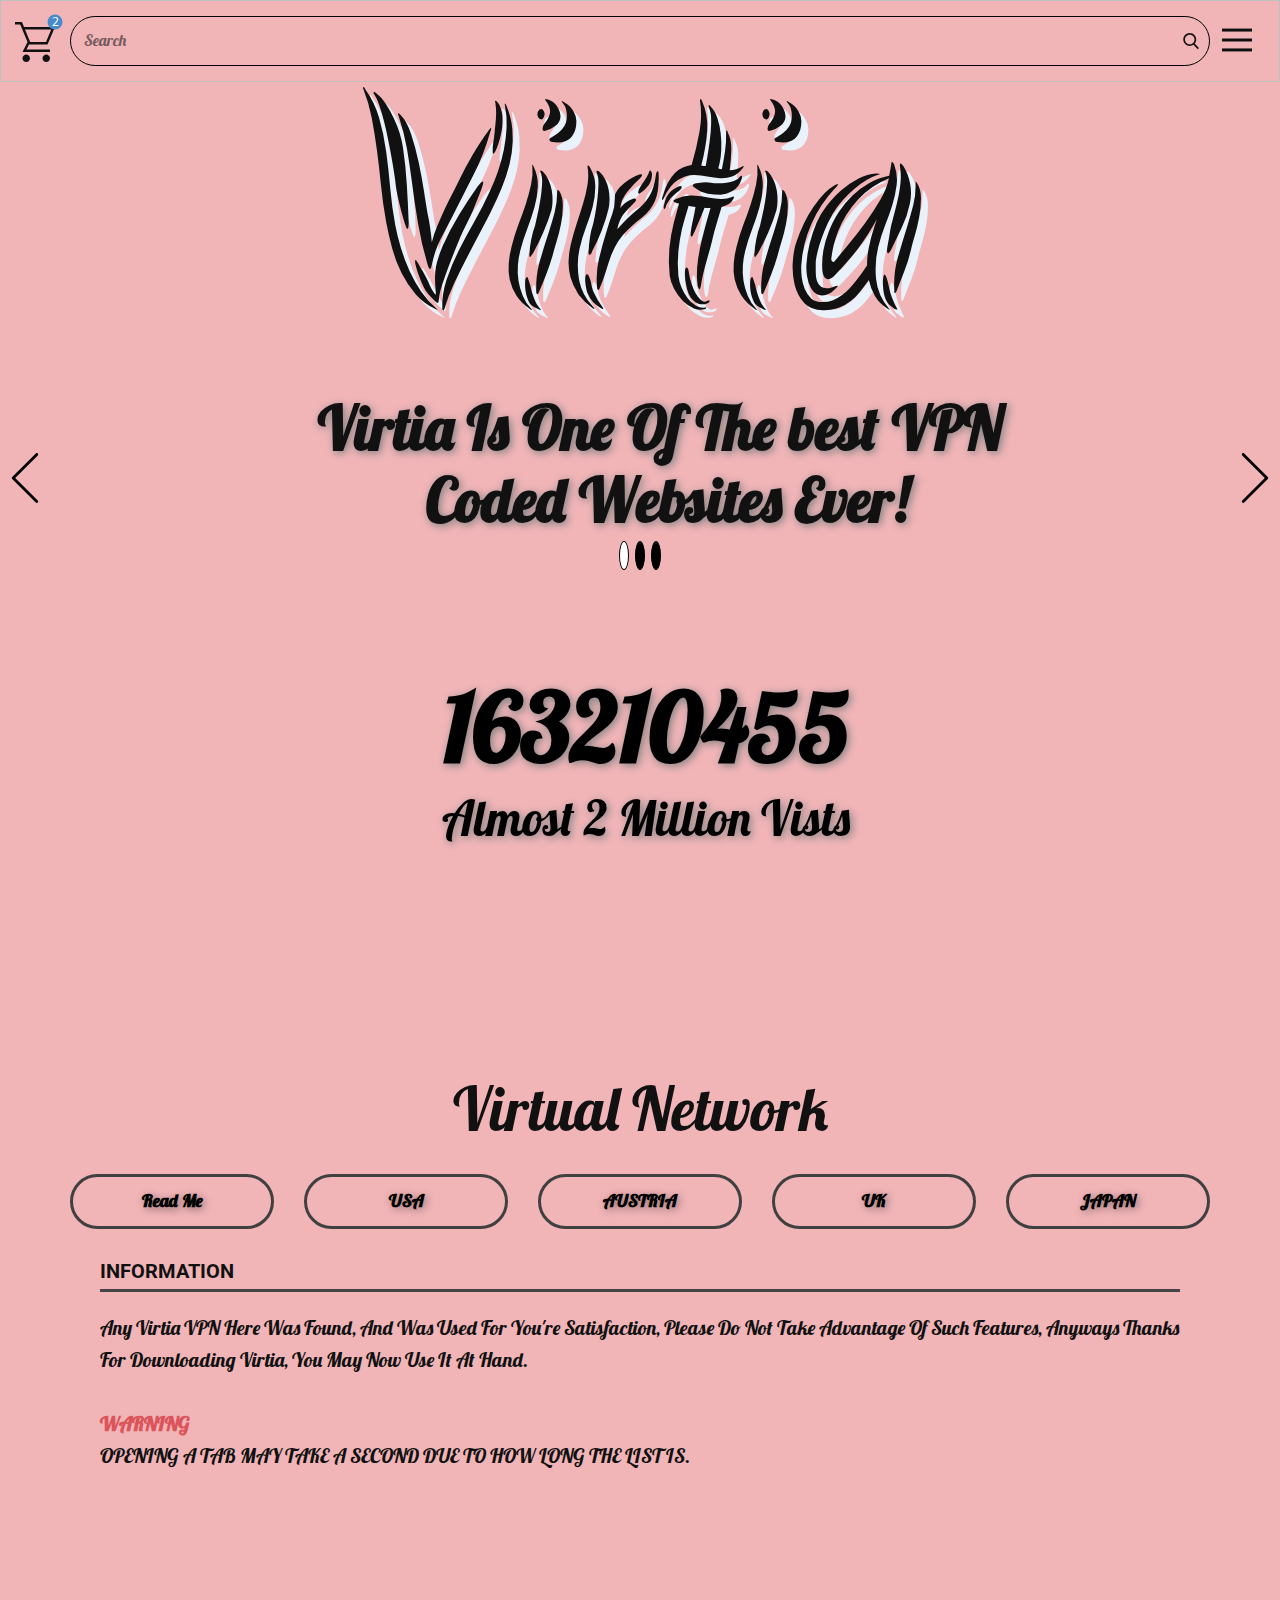
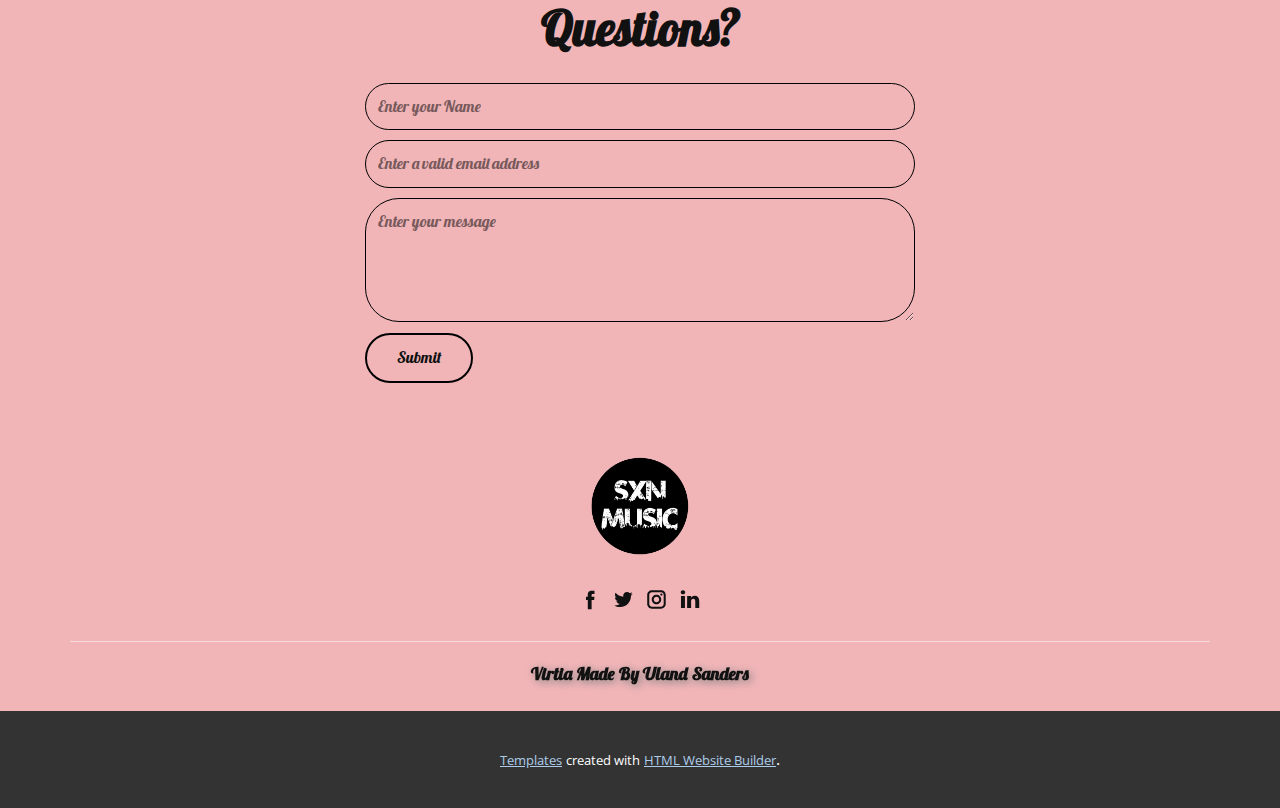
==== commit ffb712ac: "Add files via upload" ====
--- a/index.html
+++ b/index.html
@@ -112,7 +112,7 @@
             <div class="u-black u-menu-overlay u-opacity u-opacity-70"></div>
           </div>
         </nav>
-        <form action="#" class="u-border-1 u-border-black u-expanded-width u-input-round u-radius-50 u-search u-search-right u-search-1">
+        <form action="#" class="u-border-1 u-border-black u-expanded-width u-hidden-md u-hidden-sm u-hidden-xs u-input-round u-radius-50 u-search u-search-right u-search-1">
           <button class="u-search-button" type="submit">
             <span class="u-search-icon u-spacing-10">
               <svg class="u-svg-link" preserveAspectRatio="xMidYMin slice" viewBox="0 0 56.966 56.966" style=""><use xmlns:xlink="http://www.w3.org/1999/xlink" xlink:href="#svg-54b8"></use></svg>
@@ -121,7 +121,7 @@
           </button>
           <input class="u-custom-font u-font-Lobster u-search-input" type="search" name="search" value="" placeholder="Search">
         </form><!--shopping_cart-->
-        <a class="u-shopping-cart u-shopping-cart-1" href="#"><span class="u-icon u-shopping-cart-icon"><svg class="u-svg-link" preserveAspectRatio="xMidYMin slice" viewBox="0 0 16 16" style=""><use xmlns:xlink="http://www.w3.org/1999/xlink" xlink:href="#svg-5e46"></use></svg><svg xmlns="http://www.w3.org/2000/svg" xmlns:xlink="http://www.w3.org/1999/xlink" version="1.1" xml:space="preserve" class="u-svg-content" viewBox="0 0 16 16" x="0px" y="0px" id="svg-5e46"><path d="M14.5,3l-2.1,5H6.1L5.9,7.6L4,3H14.5 M0,0v1h2.1L5,8l-2,4h11v-1H4.6l1-2H13l3-7H3.6L2.8,0H0z M12.5,13
+        <a class="u-hidden-md u-hidden-sm u-hidden-xs u-shopping-cart u-shopping-cart-1" href="#"><span class="u-icon u-shopping-cart-icon"><svg class="u-svg-link" preserveAspectRatio="xMidYMin slice" viewBox="0 0 16 16" style=""><use xmlns:xlink="http://www.w3.org/1999/xlink" xlink:href="#svg-5e46"></use></svg><svg xmlns="http://www.w3.org/2000/svg" xmlns:xlink="http://www.w3.org/1999/xlink" version="1.1" xml:space="preserve" class="u-svg-content" viewBox="0 0 16 16" x="0px" y="0px" id="svg-5e46"><path d="M14.5,3l-2.1,5H6.1L5.9,7.6L4,3H14.5 M0,0v1h2.1L5,8l-2,4h11v-1H4.6l1-2H13l3-7H3.6L2.8,0H0z M12.5,13
 	c-0.8,0-1.5,0.7-1.5,1.5s0.7,1.5,1.5,1.5s1.5-0.7,1.5-1.5S13.3,13,12.5,13L12.5,13z M4.5,13C3.7,13,3,13.7,3,14.5S3.7,16,4.5,16
 	S6,15.3,6,14.5S5.3,13,4.5,13L4.5,13z"></path></svg>
         <span class="u-icon-circle u-palette-1-base u-shopping-cart-count" style="font-size: 0.75rem;"><!--shopping_cart_count-->2<!--/shopping_cart_count--></span>
@@ -129,7 +129,7 @@
         </a><!--/shopping_cart-->
       </div></header>
     <section class="u-align-center u-clearfix u-palette-2-light-2 u-section-1" src="" id="sec-86a2">
-      <h1 class="u-custom-font u-text u-title u-text-1" data-animation-name="slideIn" data-animation-duration="1000" data-animation-delay="0" data-animation-direction="Down">Virtia<span style="font-weight: 700;"></span>
+      <h1 class="u-custom-font u-hidden-md u-hidden-sm u-hidden-xs u-text u-title u-text-1" data-animation-name="slideIn" data-animation-duration="1000" data-animation-delay="0" data-animation-direction="Down">Virtia<span style="font-weight: 700;"></span>
       </h1>
       <div id="carousel-caab" data-interval="5000" data-u-ride="carousel" class="u-carousel u-expanded-width u-slider u-slider-1">
         <ol class="u-absolute-hcenter u-carousel-indicators u-carousel-indicators-1">
@@ -140,7 +140,7 @@
         <div class="u-carousel-inner" role="listbox">
           <div class="u-active u-align-center u-carousel-item u-container-style u-slide">
             <div class="u-container-layout u-container-layout-1">
-              <h6 class="u-custom-font u-font-Lobster u-text u-text-2">Virtia Is One Of The best VPN&nbsp;<br>Coded Websites Ever!
+              <h6 class="u-custom-font u-font-Lobster u-hidden-md u-hidden-sm u-hidden-xs u-text u-text-2">Virtia Is One Of The best VPN&nbsp;<br>Coded Websites Ever!
               </h6>
             </div>
           </div>
@@ -171,12 +171,21 @@
           </span>
           <span class="sr-only">Next</span>
         </a>
-      </div>
+      </div><span class="u-hidden-lg u-hidden-xl u-icon u-icon-rounded u-palette-2-light-2 u-radius-10 u-spacing-16 u-text-black u-icon-1"><svg class="u-svg-link" preserveAspectRatio="xMidYMin slice" viewBox="0 0 59.066 59.066" style=""><use xmlns:xlink="http://www.w3.org/1999/xlink" xlink:href="#svg-aa54"></use></svg><svg xmlns="http://www.w3.org/2000/svg" xmlns:xlink="http://www.w3.org/1999/xlink" version="1.1" xml:space="preserve" class="u-svg-content" viewBox="0 0 59.066 59.066" x="0px" y="0px" id="svg-aa54" style="enable-background:new 0 0 59.066 59.066;"><path d="M52.846,27.12C52.415,26.398,51.691,26,50.793,26c-1.667,0.006-3.673,0.667-5.235,1.724
+	c-1.441,0.975-3.53,2.782-5.293,5.863c-0.331,0.578-0.874,0.97-1.455,1.063c-0.002-0.134-0.001-0.287-0.001-0.431
+	c0-0.31,0.001-0.678-0.012-1.084V11c0-2.206-1.794-4-4-4s-4,1.794-4,4v15.5c0,0.275-0.225,0.5-0.5,0.5s-0.5-0.225-0.5-0.5V4
+	c0-2.206-1.794-4-4-4s-4,1.794-4,4v22.5c0,0.275-0.225,0.5-0.5,0.5s-0.5-0.225-0.5-0.5v-18c0-1.93-1.57-3.5-3.5-3.5
+	s-3.5,1.57-3.5,3.5v20c0,0.275-0.225,0.5-0.5,0.5s-0.5-0.225-0.5-0.5V16c0-1.93-1.57-3.5-3.51-3.5c-1.93,0-3.5,1.57-3.5,3.5
+	l0.002,27.197c0.968,13.983,9.545,15.869,17.808,15.869c6.846,0,12.995-3.396,16.027-8.824c0.39-0.63,1.445-2.288,2.696-4.254
+	c3.128-4.913,5.748-9.041,6.135-9.775c0.863-1.634,1.826-2.911,2.784-3.693c0.867-0.708,1.397-1.611,1.828-2.404
+	C53.289,29.704,53.483,28.189,52.846,27.12z"></path></svg></span>
+      <h1 class="u-custom-font u-font-Lobster u-hidden-lg u-hidden-xl u-text u-text-5">Oh Darn...</h1>
+      <h4 class="u-custom-font u-font-Lobster u-hidden-lg u-hidden-xl u-text u-text-6">It Apears As if You Are On Mobile, We Sadly Do Not Support It At The Moment...</h4>
       <div class="u-list u-repeater u-list-1">
         <div class="u-align-center u-container-style u-list-item u-repeater-item">
           <div class="u-container-layout u-similar-container u-valign-top u-container-layout-4">
-            <h1 class="u-custom-font u-font-Lobster u-text u-text-black u-text-default u-title u-text-5" data-animation-name="counter" data-animation-event="scroll" data-animation-duration="50000" data-animation-delay="0">1892234123</h1>
-            <p class="u-custom-font u-font-Lobster u-text u-text-black u-text-6" data-animation-name="zoomIn" data-animation-duration="1000" data-animation-delay="0" data-animation-direction="">Almost 2 Million Vists </p>
+            <h1 class="u-custom-font u-font-Lobster u-hidden-md u-hidden-sm u-hidden-xs u-text u-text-black u-text-default u-title u-text-7" data-animation-name="counter" data-animation-event="scroll" data-animation-duration="50000" data-animation-delay="0">1892234123</h1>
+            <p class="u-custom-font u-font-Lobster u-hidden-md u-hidden-sm u-hidden-xs u-text u-text-black u-text-8" data-animation-name="zoomIn" data-animation-duration="1000" data-animation-delay="0" data-animation-direction="">Almost 2 Million Vists </p>
           </div>
         </div>
       </div>
--- a/nicepage.css
+++ b/nicepage.css
@@ -31236,7 +31236,6 @@
 .u-header .u-search-1 {
   min-height: 50px;
   font-size: 1rem;
-  height: auto;
   margin-top: -46px;
   margin-bottom: 0;
   margin-right: 0;
@@ -31253,6 +31252,7 @@
   }
 
   .u-header .u-search-1 {
+    height: auto;
     font-size: 0.875rem;
     margin-right: initial;
   }
--- a/Virtia-For-All.css
+++ b/Virtia-For-All.css
@@ -1,6 +1,6 @@
 .u-section-1 {
   background-image: none;
-  min-height: 820px;
+  min-height: 940px;
 }
 
 .u-section-1 .u-text-1 {
@@ -75,6 +75,22 @@
   position: absolute;
   background-image: none;
   right: 0;
+}
+
+.u-section-1 .u-icon-1 {
+  height: 208px;
+  width: 208px;
+  background-image: none;
+  margin: -330px auto 0 224px;
+}
+
+.u-section-1 .u-text-5 {
+  font-weight: 700;
+  margin: -163px 224px 0 444px;
+}
+
+.u-section-1 .u-text-6 {
+  margin: 8px 224px 0 444px;
 }
 
 .u-section-1 .u-list-1 {
@@ -83,14 +99,15 @@
   grid-template-columns: 100%;
   grid-template-rows: auto;
   width: 1129px;
-  margin: 14px calc(((100% - 1140px) / 2)) 14px auto;
+  height: auto;
+  margin: 64px calc(((100% - 1140px) / 2)) 60px auto;
 }
 
 .u-section-1 .u-container-layout-4 {
   padding: 30px;
 }
 
-.u-section-1 .u-text-5 {
+.u-section-1 .u-text-7 {
   text-shadow: 2px 2px 8px rgba(128,128,128,1);
   background-image: none;
   font-weight: 700;
@@ -98,7 +115,7 @@
   margin: 0 auto;
 }
 
-.u-section-1 .u-text-6 {
+.u-section-1 .u-text-8 {
   text-shadow: 2px 2px 8px rgba(128,128,128,1);
   font-size: 3rem;
   animation-duration: 1000ms;
@@ -132,14 +149,31 @@
     margin-right: 0;
   }
 
+  .u-section-1 .u-icon-1 {
+    margin-top: -216px;
+  }
+
+  .u-section-1 .u-text-5 {
+    margin-right: 124px;
+    margin-left: 344px;
+  }
+
+  .u-section-1 .u-text-6 {
+    margin-right: 125px;
+    margin-left: 344px;
+  }
+
   .u-section-1 .u-list-1 {
-    height: auto;
     width: 940px;
-    margin: 128px calc(((100% - 940px) / 2)) 0 calc(((100% - 1140px) / 2) + 100px);
+    margin: 183px calc(((100% - 940px) / 2)) 0 calc(((100% - 1140px) / 2) + 100px);
   }
 }
 
 @media (max-width: 991px) {
+  .u-section-1 .u-text-1 {
+    margin-top: -283px;
+  }
+
   .u-section-1 .u-container-layout-1 {
     padding-left: 30px;
     padding-right: 30px;
@@ -168,9 +202,24 @@
     margin-top: -66px;
   }
 
+  .u-section-1 .u-icon-1 {
+    margin-top: -638px;
+  }
+
+  .u-section-1 .u-text-5 {
+    margin-right: 14px;
+    margin-left: 234px;
+  }
+
+  .u-section-1 .u-text-6 {
+    margin-right: 15px;
+    margin-left: 234px;
+  }
+
   .u-section-1 .u-list-1 {
     width: 720px;
     margin-right: calc(((100% - 720px) / 2));
+    margin-bottom: 60px;
     margin-left: calc(((100% - 1140px) / 2) + 210px);
   }
 }
@@ -204,9 +253,20 @@
     padding-right: 10px;
   }
 
+  .u-section-1 .u-text-5 {
+    margin-right: 0;
+    margin-left: 68px;
+  }
+
+  .u-section-1 .u-text-6 {
+    margin-left: 68px;
+    margin-right: 1px;
+  }
+
   .u-section-1 .u-list-1 {
     width: 540px;
-    margin: 56px calc(((100% - 540px) / 2)) 14px calc(((100% - 1140px) / 2) + 300px);
+    margin-right: calc(((100% - 540px) / 2));
+    margin-left: calc(((100% - 1140px) / 2) + 300px);
   }
 
   .u-section-1 .u-container-layout-4 {
@@ -214,7 +274,7 @@
     padding-right: 10px;
   }
 
-  .u-section-1 .u-text-5 {
+  .u-section-1 .u-text-7 {
     font-size: 3.75rem;
   }
 }
@@ -243,14 +303,29 @@
     margin-top: 15px;
   }
 
+  .u-section-1 .u-icon-1 {
+    margin-top: -57px;
+    margin-left: 132px;
+  }
+
+  .u-section-1 .u-text-5 {
+    margin-top: -7px;
+    margin-left: 0;
+  }
+
+  .u-section-1 .u-text-6 {
+    margin-left: 0;
+    margin-right: 0;
+  }
+
   .u-section-1 .u-list-1 {
     width: 340px;
-    margin-top: -16px;
+    margin-top: -569px;
     margin-right: calc(((100% - 340px) / 2));
     margin-left: calc(((100% - 1140px) / 2) + 400px);
   }
 
-  .u-section-1 .u-text-5 {
+  .u-section-1 .u-text-7 {
     font-size: 3rem;
   }
 }.u-section-2 {
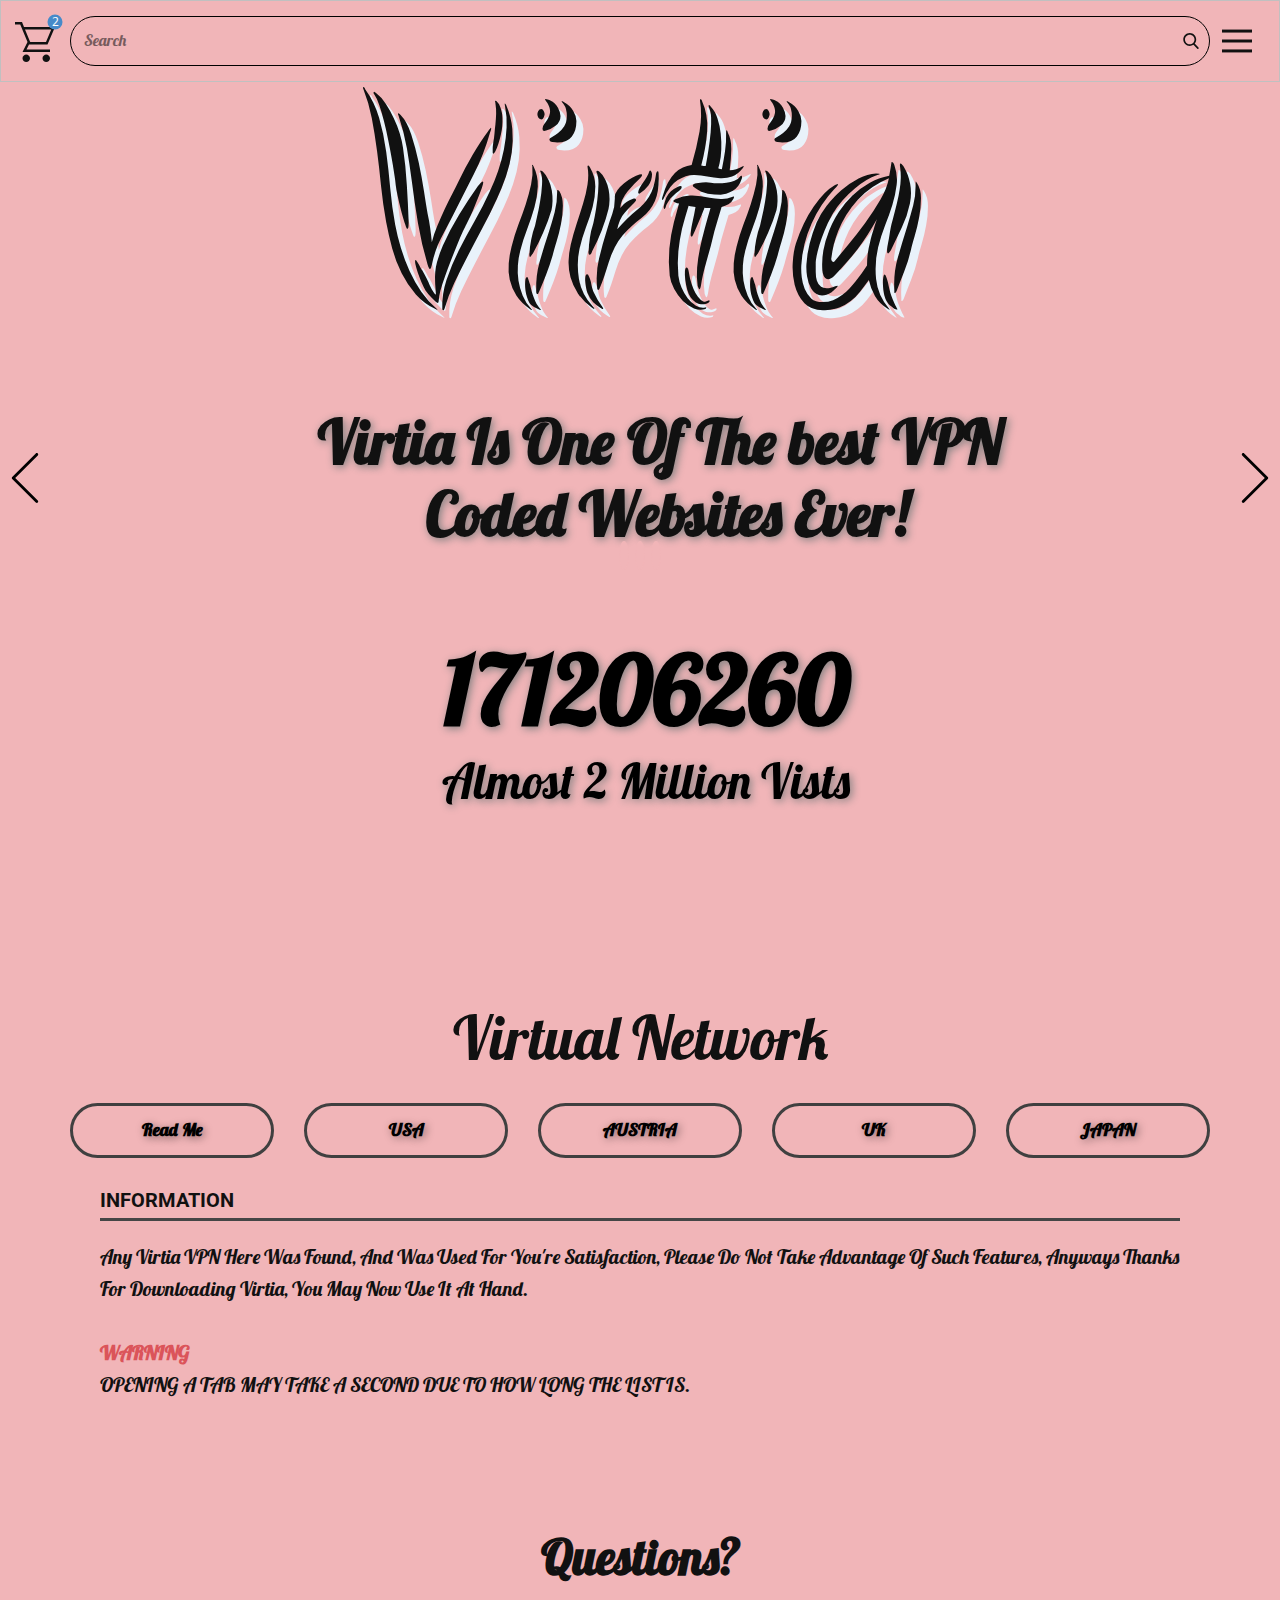
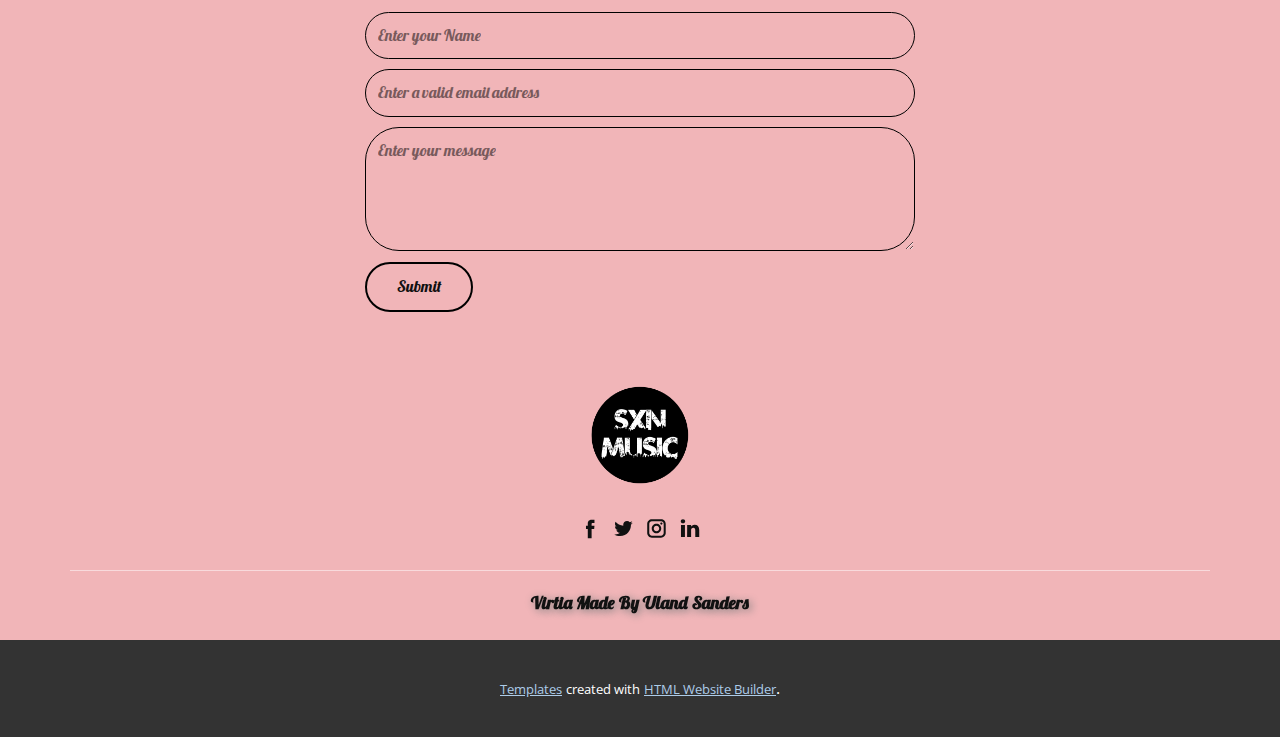
==== commit 93423101: "Add files via upload" ====
--- a/index.html
+++ b/index.html
@@ -85,7 +85,7 @@
     <meta property="og:url" content="index.html">
   </head>
   <body data-home-page="Virtia-For-All.html" data-home-page-title="Virtia For All" class="u-body"><header class="u-border-1 u-border-grey-25 u-clearfix u-header u-palette-2-light-2 u-header" id="sec-fbf6"><div class="u-clearfix u-sheet u-sheet-1">
-        <nav class="u-align-left u-menu u-menu-dropdown u-nav-spacing-25 u-offcanvas u-menu-1" data-responsive-from="XL">
+        <nav class="u-align-left u-hidden-md u-hidden-sm u-hidden-xs u-menu u-menu-dropdown u-nav-spacing-25 u-offcanvas u-menu-1" data-responsive-from="XL">
           <div class="menu-collapse">
             <a class="u-button-style u-nav-link" href="#" style="font-size: calc(1em + 14px); padding: 7px 12px;">
               <svg class="u-svg-link" preserveAspectRatio="xMidYMin slice" viewBox="0 0 302 302" style=""><use xmlns:xlink="http://www.w3.org/1999/xlink" xlink:href="#svg-7b92"></use></svg>
@@ -133,26 +133,26 @@
       </h1>
       <div id="carousel-caab" data-interval="5000" data-u-ride="carousel" class="u-carousel u-expanded-width u-slider u-slider-1">
         <ol class="u-absolute-hcenter u-carousel-indicators u-carousel-indicators-1">
-          <li data-u-target="#carousel-caab" class="u-active u-active-white u-black u-border-1 u-border-black u-shape-circle" data-u-slide-to="0" style="height: 29px; width: 10px;"></li>
-          <li data-u-target="#carousel-caab" class="u-active-white u-black u-border-1 u-border-black u-shape-circle" data-u-slide-to="1" style="height: 29px; width: 10px;"></li>
-          <li data-u-target="#carousel-caab" class="u-active-white u-black u-border-1 u-border-black u-shape-circle" data-u-slide-to="2" style="height: 29px; width: 10px;"></li>
+          <li data-u-target="#carousel-caab" class="u-active u-active-palette-2-light-2 u-border-1 u-border-palette-2-light-2 u-palette-2-light-2 u-shape-circle" data-u-slide-to="0" style="height: 29px; width: 10px;"></li>
+          <li data-u-target="#carousel-caab" class="u-active-palette-2-light-2 u-border-1 u-border-palette-2-light-2 u-palette-2-light-2 u-shape-circle" data-u-slide-to="1" style="height: 29px; width: 10px;"></li>
+          <li data-u-target="#carousel-caab" class="u-active-palette-2-light-2 u-border-1 u-border-palette-2-light-2 u-palette-2-light-2 u-shape-circle" data-u-slide-to="2" style="height: 29px; width: 10px;"></li>
         </ol>
         <div class="u-carousel-inner" role="listbox">
           <div class="u-active u-align-center u-carousel-item u-container-style u-slide">
-            <div class="u-container-layout u-container-layout-1">
+            <div class="u-container-layout u-valign-top u-container-layout-1">
               <h6 class="u-custom-font u-font-Lobster u-hidden-md u-hidden-sm u-hidden-xs u-text u-text-2">Virtia Is One Of The best VPN&nbsp;<br>Coded Websites Ever!
               </h6>
             </div>
           </div>
           <div class="u-align-center u-carousel-item u-container-style u-slide">
-            <div class="u-container-layout u-container-layout-2">
-              <h2 class="u-custom-font u-font-Lobster u-text u-text-3">Support Virtia On Github&nbsp;<br>By Staring This Git Repository! 
+            <div class="u-container-layout u-valign-top u-container-layout-2">
+              <h2 class="u-custom-font u-font-Lobster u-hidden-md u-hidden-sm u-hidden-xs u-text u-text-3">Support Virtia On Github&nbsp;<br>By Staring This Git Repository! 
               </h2>
             </div>
           </div>
           <div class="test-slide u-carousel-item u-container-style u-slide">
-            <div class="u-container-layout u-container-layout-3">
-              <h1 class="u-align-center u-custom-font u-font-Lobster u-text u-text-4">Virtia Was Created To Be Used Locally,&nbsp;<br>And Will Never Lag Client Side!
+            <div class="u-container-layout u-valign-top u-container-layout-3">
+              <h1 class="u-align-center u-custom-font u-font-Lobster u-hidden-md u-hidden-sm u-hidden-xs u-text u-text-4">Virtia Was Created To Be Used Locally,&nbsp;<br>And Will Never Lag Client Side!
               </h1>
             </div>
           </div>
@@ -190,7 +190,7 @@
         </div>
       </div>
     </section>
-    <section class="skrollable u-clearfix u-palette-2-light-2 u-section-2" id="sec-f77d">
+    <section class="skrollable u-clearfix u-hidden-md u-hidden-sm u-hidden-xs u-palette-2-light-2 u-section-2" id="sec-f77d">
       <div class="u-clearfix u-sheet u-valign-middle u-sheet-1">
         <div class="fr-view u-clearfix u-rich-text u-text u-text-1" data-animation-name="zoomIn" data-animation-duration="1000" data-animation-delay="0" data-animation-direction="">
           <h1 style="text-align: center;">
@@ -440,7 +440,7 @@
         </div>
       </div>
     </section>
-    <section class="u-align-left u-clearfix u-lightbox u-palette-2-light-2 u-section-3" id="sec-15d9">
+    <section class="u-align-left u-clearfix u-hidden-md u-hidden-sm u-hidden-xs u-lightbox u-palette-2-light-2 u-section-3" id="sec-15d9">
       <div class="u-clearfix u-sheet u-sheet-1">
         <h2 class="u-align-center u-custom-font u-font-Lobster u-text u-text-1">Questions?</h2>
         <div class="u-form u-form-1">
--- a/nicepage.css
+++ b/nicepage.css
@@ -31222,7 +31222,7 @@
 
 .u-header .u-menu-1 {
   font-family: size-14;
-  margin: 17px -54px 0 auto;
+  margin: 18px -54px 0 auto;
 }
 
 .u-header .u-nav-1 {
@@ -31236,7 +31236,7 @@
 .u-header .u-search-1 {
   min-height: 50px;
   font-size: 1rem;
-  margin-top: -46px;
+  margin-top: -47px;
   margin-bottom: 0;
   margin-right: 0;
 }
@@ -31254,10 +31254,19 @@
   .u-header .u-search-1 {
     height: auto;
     font-size: 0.875rem;
+    margin-top: -47px;
     margin-right: initial;
   }
-}
-
+
+  .u-header .u-shopping-cart-1 {
+    margin-top: -44px;
+  }
+}
+@media (max-width: 991px) {
+  .u-header .u-shopping-cart-1 {
+    margin-bottom: 60px;
+  }
+}
 
 @media (max-width: 575px) {
   .u-header .u-menu-1 {
@@ -31268,10 +31277,6 @@
   .u-header .u-search-1 {
     min-height: 44px;
     margin-right: initial;
-  }
-
-  .u-header .u-shopping-cart-1 {
-    margin-bottom: 28px;
   }
 }
 .u-footer .u-sheet-1 {
--- a/Virtia-For-All.css
+++ b/Virtia-For-All.css
@@ -1,6 +1,6 @@
 .u-section-1 {
   background-image: none;
-  min-height: 940px;
+  min-height: 869px;
 }
 
 .u-section-1 .u-text-1 {
@@ -32,7 +32,7 @@
   font-weight: 700;
   text-shadow: 2px 2px 8px rgba(128,128,128,1);
   animation-duration: 1000ms;
-  margin: -14px -16px 0 38px;
+  margin: 0 -16px 0 38px;
 }
 
 .u-section-1 .u-container-layout-2 {
@@ -44,7 +44,7 @@
   font-weight: 700;
   text-shadow: 2px 2px 8px rgba(128,128,128,1);
   animation-duration: 1000ms;
-  margin: -12px -50px 0;
+  margin: 0 -50px;
 }
 
 .u-section-1 .u-container-layout-3 {
@@ -56,7 +56,7 @@
   font-size: 3.75rem;
   text-shadow: 2px 2px 8px rgba(128,128,128,1);
   animation-duration: 1000ms;
-  margin: -12px -66px 0 -34px;
+  margin: 0 -50px;
 }
 
 .u-section-1 .u-carousel-control-1 {
@@ -100,7 +100,7 @@
   grid-template-rows: auto;
   width: 1129px;
   height: auto;
-  margin: 64px calc(((100% - 1140px) / 2)) 60px auto;
+  margin: 27px calc(((100% - 1140px) / 2)) 50px auto;
 }
 
 .u-section-1 .u-container-layout-4 {
@@ -219,7 +219,7 @@
   .u-section-1 .u-list-1 {
     width: 720px;
     margin-right: calc(((100% - 720px) / 2));
-    margin-bottom: 60px;
+    margin-bottom: 50px;
     margin-left: calc(((100% - 1140px) / 2) + 210px);
   }
 }
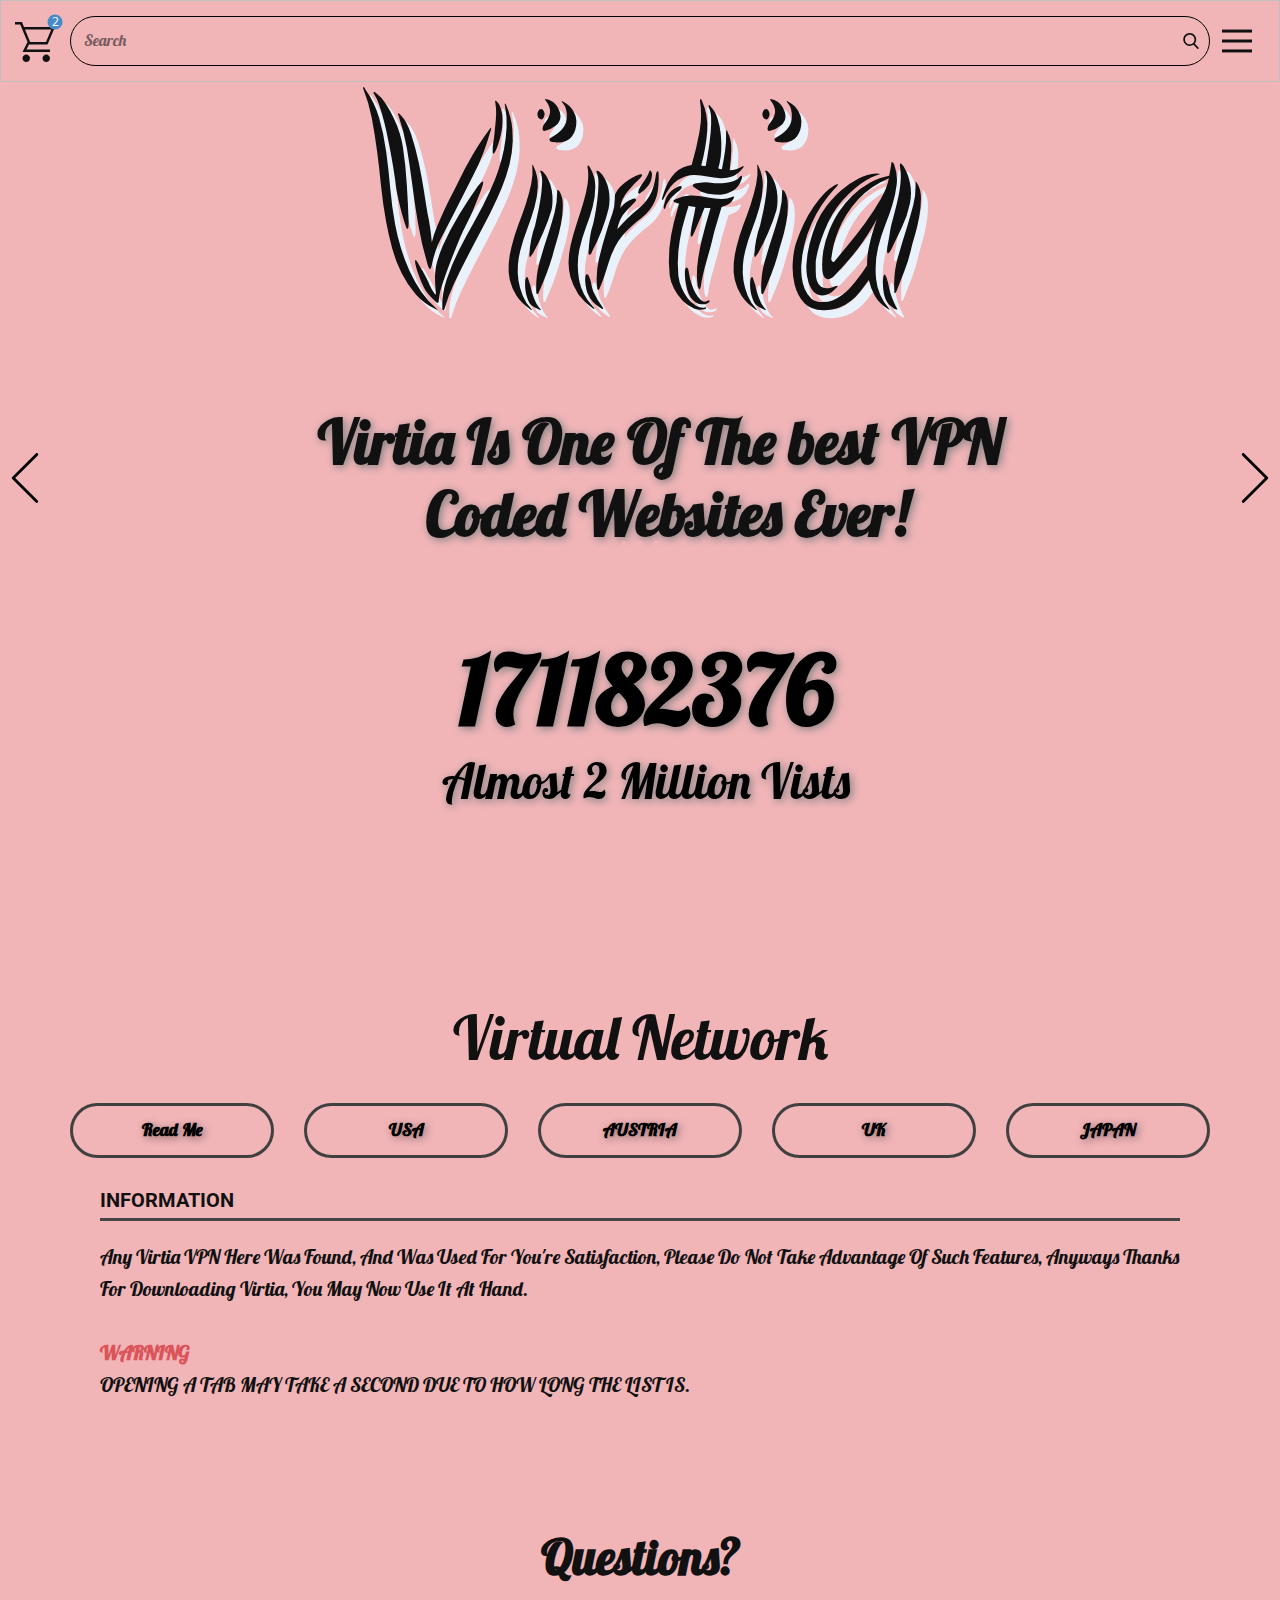
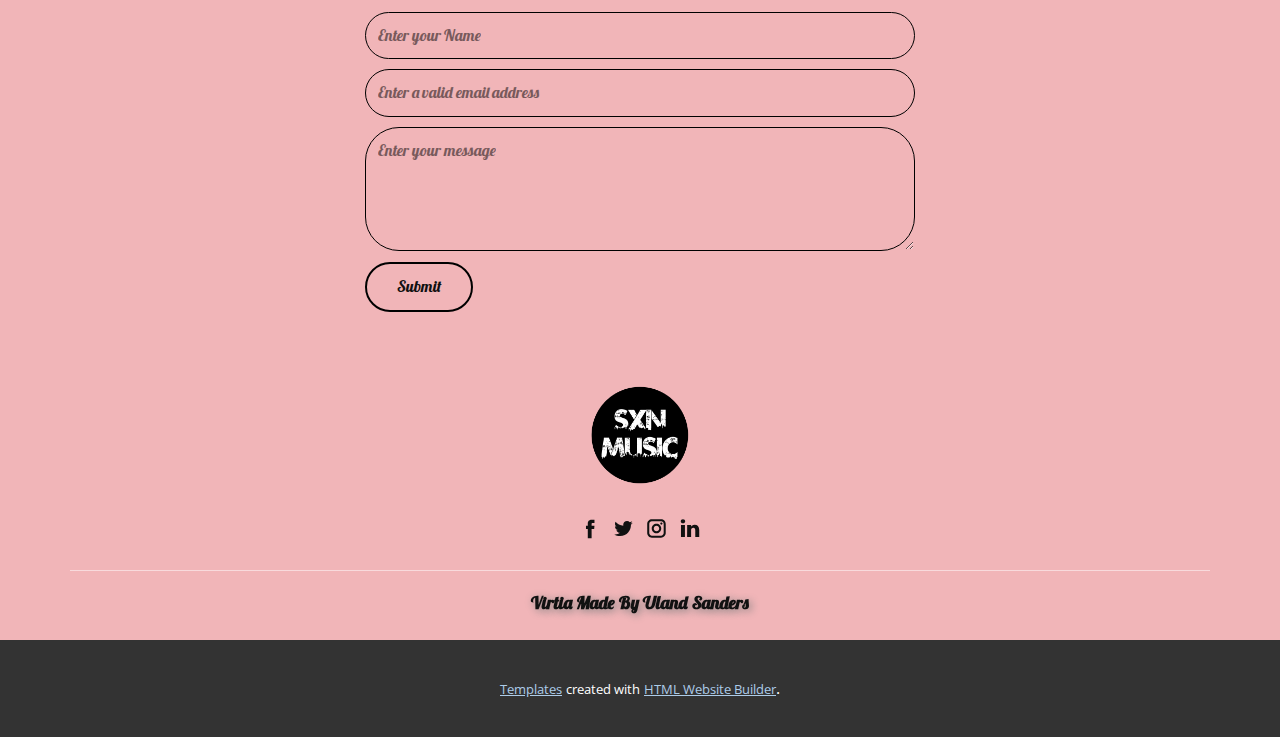
==== commit d4ea51ff: "Add files via upload" ====
--- a/index.html
+++ b/index.html
@@ -128,7 +128,7 @@
     </span>
         </a><!--/shopping_cart-->
       </div></header>
-    <section class="u-align-center u-clearfix u-palette-2-light-2 u-section-1" src="" id="sec-86a2">
+    <section class="u-align-center u-clearfix u-palette-2-light-2 u-valign-bottom-xs u-section-1" src="" id="sec-86a2">
       <h1 class="u-custom-font u-hidden-md u-hidden-sm u-hidden-xs u-text u-title u-text-1" data-animation-name="slideIn" data-animation-duration="1000" data-animation-delay="0" data-animation-direction="Down">Virtia<span style="font-weight: 700;"></span>
       </h1>
       <div id="carousel-caab" data-interval="5000" data-u-ride="carousel" class="u-carousel u-expanded-width u-slider u-slider-1">
@@ -520,10 +520,10 @@
     
     
     <footer class="u-clearfix u-footer u-palette-2-light-2" id="sec-17db"><div class="u-clearfix u-sheet u-sheet-1">
-        <a href="https://nicepage.com" class="u-image u-logo u-image-1" data-image-width="1600" data-image-height="1600">
+        <a href="https://nicepage.com" class="u-hidden-md u-hidden-sm u-hidden-xs u-image u-logo u-image-1" data-image-width="1600" data-image-height="1600">
           <img src="images/create-you-a-youtube-channel-icon1.png" class="u-logo-image u-logo-image-1" data-image-width="104">
         </a>
-        <div class="u-align-left u-social-icons u-spacing-10 u-social-icons-1">
+        <div class="u-align-left u-hidden-md u-hidden-sm u-hidden-xs u-social-icons u-spacing-10 u-social-icons-1">
           <a class="u-social-url" target="_blank" href=""><span class="u-icon u-icon-circle u-social-facebook u-social-type-logo u-icon-1"><svg class="u-svg-link" preserveAspectRatio="xMidYMin slice" viewBox="0 0 112 112" style=""><use xmlns:xlink="http://www.w3.org/1999/xlink" xlink:href="#svg-3a56"></use></svg><svg xmlns="http://www.w3.org/2000/svg" xmlns:xlink="http://www.w3.org/1999/xlink" version="1.1" xml:space="preserve" class="u-svg-content" viewBox="0 0 112 112" x="0px" y="0px" id="svg-3a56"><path d="M75.5,28.8H65.4c-1.5,0-4,0.9-4,4.3v9.4h13.9l-1.5,15.8H61.4v45.1H42.8V58.3h-8.8V42.4h8.8V32.2 c0-7.4,3.4-18.8,18.8-18.8h13.8v15.4H75.5z"></path></svg></span>
           </a>
           <a class="u-social-url" target="_blank" href=""><span class="u-icon u-icon-circle u-social-twitter u-social-type-logo u-icon-2"><svg class="u-svg-link" preserveAspectRatio="xMidYMin slice" viewBox="0 0 112 112" style=""><use xmlns:xlink="http://www.w3.org/1999/xlink" xlink:href="#svg-c286"></use></svg><svg xmlns="http://www.w3.org/2000/svg" xmlns:xlink="http://www.w3.org/1999/xlink" version="1.1" xml:space="preserve" class="u-svg-content" viewBox="0 0 112 112" x="0px" y="0px" id="svg-c286"><path d="M92.2,38.2c0,0.8,0,1.6,0,2.3c0,24.3-18.6,52.4-52.6,52.4c-10.6,0.1-20.2-2.9-28.5-8.2 c1.4,0.2,2.9,0.2,4.4,0.2c8.7,0,16.7-2.9,23-7.9c-8.1-0.2-14.9-5.5-17.3-12.8c1.1,0.2,2.4,0.2,3.4,0.2c1.6,0,3.3-0.2,4.8-0.7 c-8.4-1.6-14.9-9.2-14.9-18c0-0.2,0-0.2,0-0.2c2.5,1.4,5.4,2.2,8.4,2.3c-5-3.3-8.3-8.9-8.3-15.4c0-3.4,1-6.5,2.5-9.2 c9.1,11.1,22.7,18.5,38,19.2c-0.2-1.4-0.4-2.8-0.4-4.3c0.1-10,8.3-18.2,18.5-18.2c5.4,0,10.1,2.2,13.5,5.7c4.3-0.8,8.1-2.3,11.7-4.5 c-1.4,4.3-4.3,7.9-8.1,10.1c3.7-0.4,7.3-1.4,10.6-2.9C98.9,32.3,95.7,35.5,92.2,38.2z"></path></svg></span>
@@ -534,7 +534,7 @@
           </a>
         </div>
         <div class="u-border-1 u-border-white u-expanded-width u-line u-line-horizontal u-opacity u-opacity-50 u-line-1"></div>
-        <p class="u-align-center u-custom-font u-font-Lobster u-text u-text-1" data-animation-name="zoomIn" data-animation-duration="1000" data-animation-delay="0" data-animation-direction="">Virtia Made By Uland Sanders</p>
+        <p class="u-align-center u-custom-font u-font-Lobster u-hidden-md u-hidden-sm u-hidden-xs u-text u-text-1" data-animation-name="zoomIn" data-animation-duration="1000" data-animation-delay="0" data-animation-direction="">Virtia Made By Uland Sanders</p>
       </div></footer>
     <section class="u-backlink u-clearfix u-grey-80">
       <a class="u-link" href="https://nicepage.com/templates" target="_blank">
--- a/nicepage.css
+++ b/nicepage.css
@@ -31254,7 +31254,7 @@
   .u-header .u-search-1 {
     height: auto;
     font-size: 0.875rem;
-    margin-top: -47px;
+    margin-top: 20px;
     margin-right: initial;
   }
 
@@ -31263,12 +31263,24 @@
   }
 }
 @media (max-width: 991px) {
+  .u-header .u-sheet-1 {
+    min-height: 527px;
+  }
+
   .u-header .u-shopping-cart-1 {
     margin-bottom: 60px;
   }
 }
-
+@media (max-width: 767px) {
+  .u-header .u-sheet-1 {
+    min-height: 974px;
+  }
+}
 @media (max-width: 575px) {
+  .u-header .u-sheet-1 {
+    min-height: 34px;
+  }
+
   .u-header .u-menu-1 {
     width: auto;
     margin-right: 1px;
@@ -31284,7 +31296,7 @@
 }
 
 .u-footer .u-image-1 {
-  margin: 60px auto 0;
+  margin: 60px auto 0 518px;
 }
 
 .u-footer .u-logo-image-1 {
@@ -31329,12 +31341,13 @@
   text-shadow: 2px 2px 8px rgba(128,128,128,1);
   font-weight: 700;
   animation-duration: 1000ms;
-  margin: 18px auto 22px;
+  margin: 18px 305px 22px;
 }
 @media (max-width: 1199px) {
   .u-footer .u-image-1 {
     width: 66px;
     height: 104px;
+    margin-left: 418px;
   }
 
   .u-footer .u-social-icons-1 {
@@ -31349,37 +31362,69 @@
 
   .u-footer .u-text-1 {
     width: 437px;
+    margin-right: 252px;
+    margin-left: 251px;
   }
 }
 @media (max-width: 991px) {
   .u-footer .u-image-1 {
     width: 51px;
+    margin-left: 308px;
   }
 
   .u-footer .u-social-icons-1 {
-    margin-left: auto;
+    margin-left: 299px;
   }
 
   .u-footer .u-text-1 {
     width: 335px;
+    margin-right: 193px;
+    margin-left: 193px;
   }
 }
 @media (max-width: 767px) {
   .u-footer .u-image-1 {
     width: 47px;
+    margin-left: 218px;
+  }
+
+  .u-footer .u-social-icons-1 {
+    margin-left: 209px;
   }
 
   .u-footer .u-text-1 {
     width: 314px;
+    margin-left: 113px;
+    margin-right: 113px;
   }
 }
 @media (max-width: 575px) {
+  .u-footer .u-sheet-1 {
+    min-height: 61px;
+  }
+
   .u-footer .u-image-1 {
-    width: 40px;
+    margin-top: 60px;
+    margin-left: 118px;
+    width: auto;
+  }
+
+  .u-footer .u-social-icons-1 {
+    margin-left: 109px;
+  }
+
+  .u-footer .u-line-1 {
+    margin-bottom: 30px;
+    width: auto;
+    margin-right: initial;
+    margin-left: initial;
   }
 
   .u-footer .u-text-1 {
-    width: 263px;
+    width: auto;
+    margin-left: 38px;
+    margin-right: 38px;
+    margin-bottom: 22px;
   }
 }
 
--- a/Virtia-For-All.css
+++ b/Virtia-For-All.css
@@ -99,7 +99,6 @@
   grid-template-columns: 100%;
   grid-template-rows: auto;
   width: 1129px;
-  height: auto;
   margin: 27px calc(((100% - 1140px) / 2)) 50px auto;
 }
 
@@ -123,6 +122,10 @@
 }
 
 @media (max-width: 1199px) {
+  .u-section-1 {
+    min-height: 1454px;
+  }
+
   .u-section-1 .u-text-1 {
     width: 379px;
     margin-left: calc(((100% - 1140px) / 2) + 381px);
@@ -164,6 +167,7 @@
   }
 
   .u-section-1 .u-list-1 {
+    height: auto;
     width: 940px;
     margin: 183px calc(((100% - 940px) / 2)) 0 calc(((100% - 1140px) / 2) + 100px);
   }
@@ -207,16 +211,18 @@
   }
 
   .u-section-1 .u-text-5 {
-    margin-right: 14px;
-    margin-left: 234px;
+    margin-top: 20px;
+    margin-right: auto;
+    margin-left: 224px;
   }
 
   .u-section-1 .u-text-6 {
-    margin-right: 15px;
-    margin-left: 234px;
+    margin-right: auto;
+    margin-left: 224px;
   }
 
   .u-section-1 .u-list-1 {
+    min-height: 828px;
     width: 720px;
     margin-right: calc(((100% - 720px) / 2));
     margin-bottom: 50px;
@@ -253,16 +259,6 @@
     padding-right: 10px;
   }
 
-  .u-section-1 .u-text-5 {
-    margin-right: 0;
-    margin-left: 68px;
-  }
-
-  .u-section-1 .u-text-6 {
-    margin-left: 68px;
-    margin-right: 1px;
-  }
-
   .u-section-1 .u-list-1 {
     width: 540px;
     margin-right: calc(((100% - 540px) / 2));
@@ -280,6 +276,10 @@
 }
 
 @media (max-width: 575px) {
+  .u-section-1 {
+    min-height: 814px;
+  }
+
   .u-section-1 .u-text-1 {
     font-size: 3rem;
     width: 340px;
@@ -287,6 +287,10 @@
     margin-right: calc(((100% - 1140px) / 2) + 400px);
   }
 
+  .u-section-1 .u-slider-1 {
+    margin-top: 0;
+  }
+
   .u-section-1 .u-text-2 {
     margin-top: -253px;
     margin-right: -4px;
@@ -304,13 +308,14 @@
   }
 
   .u-section-1 .u-icon-1 {
-    margin-top: -57px;
-    margin-left: 132px;
+    margin-top: 32px;
+    margin-left: auto;
   }
 
   .u-section-1 .u-text-5 {
-    margin-top: -7px;
+    margin-top: 8px;
     margin-left: 0;
+    margin-right: 0;
   }
 
   .u-section-1 .u-text-6 {
@@ -320,9 +325,7 @@
 
   .u-section-1 .u-list-1 {
     width: 340px;
-    margin-top: -569px;
-    margin-right: calc(((100% - 340px) / 2));
-    margin-left: calc(((100% - 1140px) / 2) + 400px);
+    margin: -569px auto 0;
   }
 
   .u-section-1 .u-text-7 {
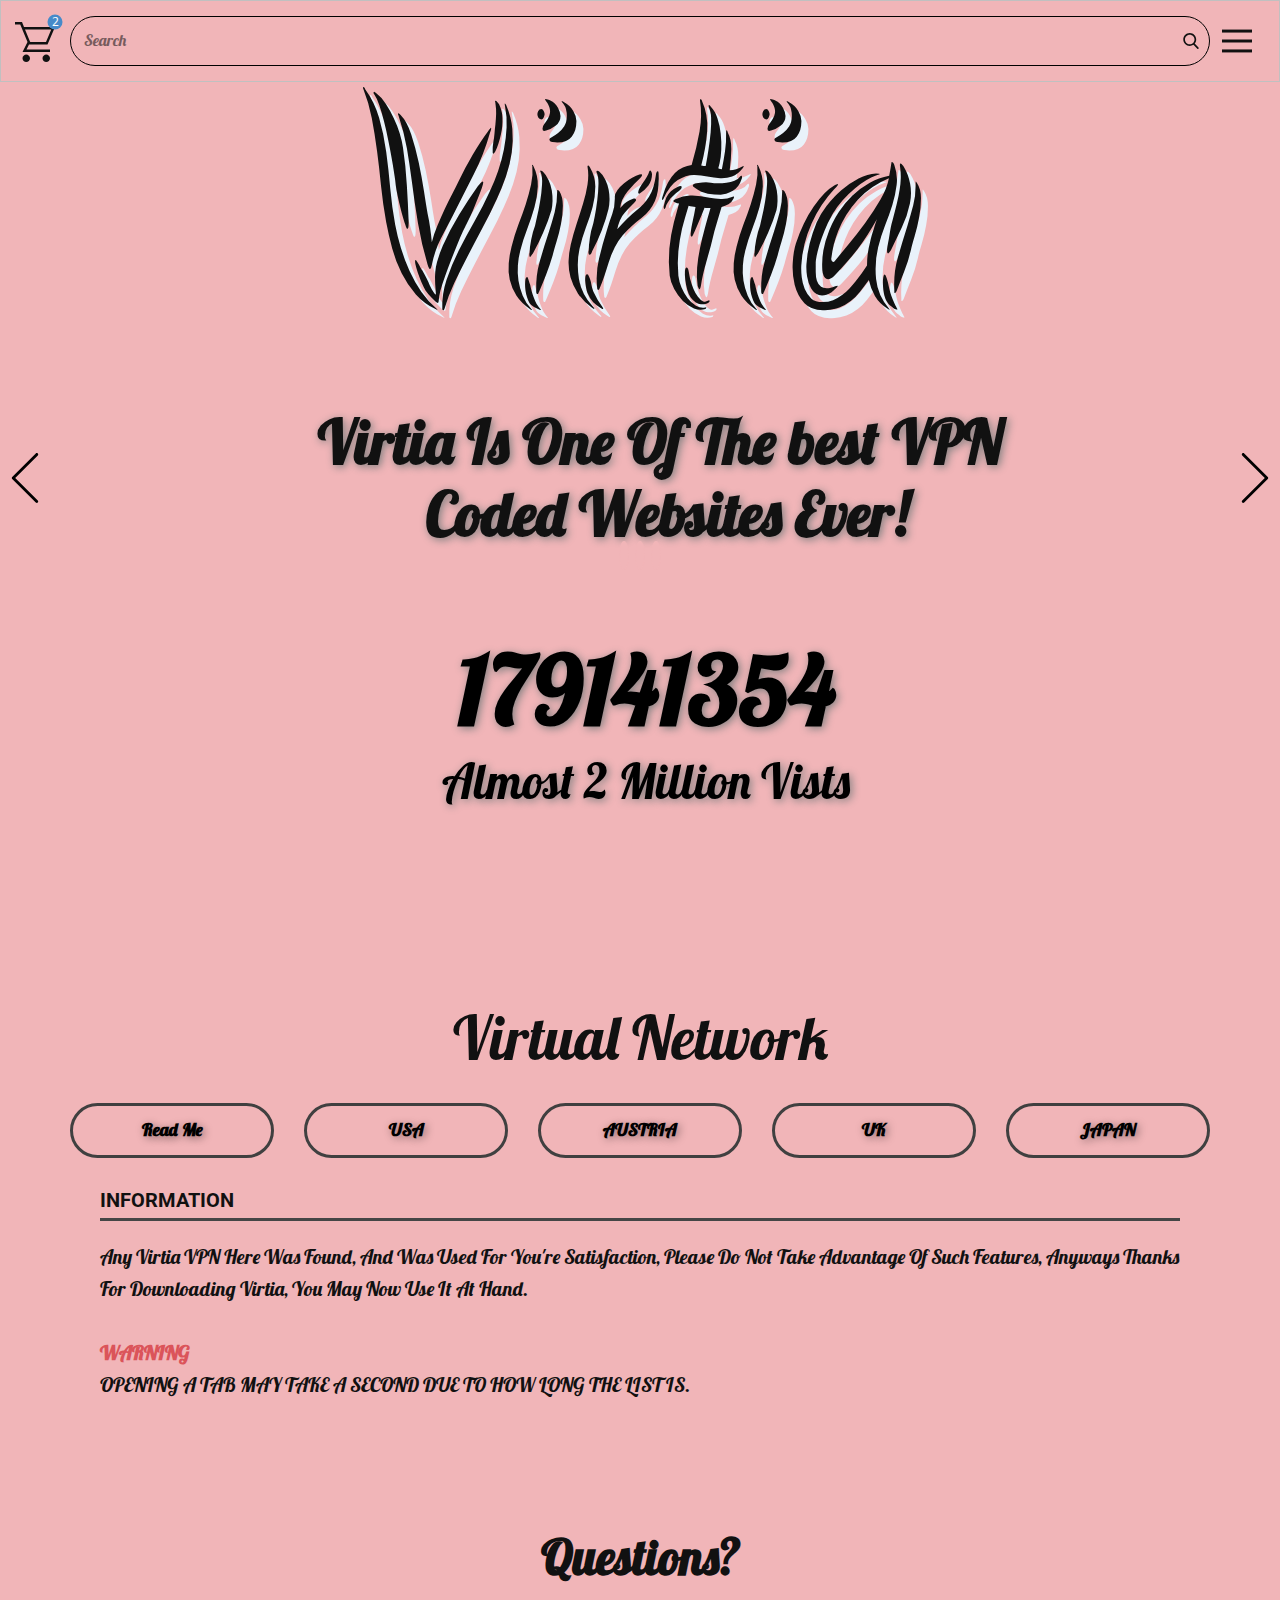
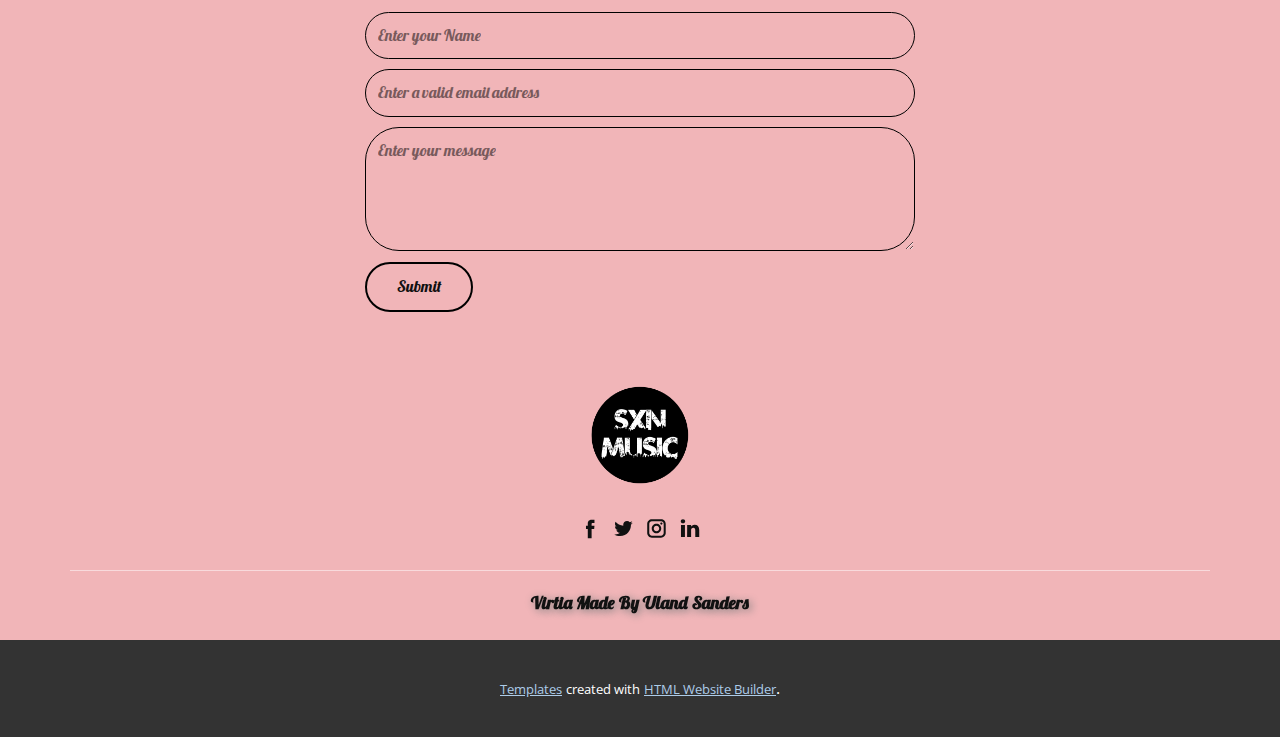
==== commit 7319b263: "Add files via upload" ====
--- a/index.html
+++ b/index.html
@@ -128,10 +128,10 @@
     </span>
         </a><!--/shopping_cart-->
       </div></header>
-    <section class="u-align-center u-clearfix u-palette-2-light-2 u-valign-bottom-xs u-section-1" src="" id="sec-86a2">
+    <section class="u-align-center u-clearfix u-palette-2-light-2 u-section-1" src="" id="sec-86a2">
       <h1 class="u-custom-font u-hidden-md u-hidden-sm u-hidden-xs u-text u-title u-text-1" data-animation-name="slideIn" data-animation-duration="1000" data-animation-delay="0" data-animation-direction="Down">Virtia<span style="font-weight: 700;"></span>
       </h1>
-      <div id="carousel-caab" data-interval="5000" data-u-ride="carousel" class="u-carousel u-expanded-width u-slider u-slider-1">
+      <div id="carousel-caab" data-interval="5000" data-u-ride="carousel" class="u-carousel u-expanded-width u-hidden-md u-hidden-sm u-hidden-xs u-slider u-slider-1">
         <ol class="u-absolute-hcenter u-carousel-indicators u-carousel-indicators-1">
           <li data-u-target="#carousel-caab" class="u-active u-active-palette-2-light-2 u-border-1 u-border-palette-2-light-2 u-palette-2-light-2 u-shape-circle" data-u-slide-to="0" style="height: 29px; width: 10px;"></li>
           <li data-u-target="#carousel-caab" class="u-active-palette-2-light-2 u-border-1 u-border-palette-2-light-2 u-palette-2-light-2 u-shape-circle" data-u-slide-to="1" style="height: 29px; width: 10px;"></li>
--- a/nicepage.css
+++ b/nicepage.css
@@ -31264,7 +31264,7 @@
 }
 @media (max-width: 991px) {
   .u-header .u-sheet-1 {
-    min-height: 527px;
+    min-height: 50px;
   }
 
   .u-header .u-shopping-cart-1 {
@@ -31273,7 +31273,7 @@
 }
 @media (max-width: 767px) {
   .u-header .u-sheet-1 {
-    min-height: 974px;
+    min-height: 40px;
   }
 }
 @media (max-width: 575px) {
@@ -31336,7 +31336,6 @@
 }
 
 .u-footer .u-text-1 {
-  width: 530px;
   font-size: 1.125rem;
   text-shadow: 2px 2px 8px rgba(128,128,128,1);
   font-weight: 700;
@@ -31367,13 +31366,24 @@
   }
 }
 @media (max-width: 991px) {
+  .u-footer .u-sheet-1 {
+    min-height: 54px;
+  }
+
   .u-footer .u-image-1 {
-    width: 51px;
     margin-left: 308px;
+    width: auto;
   }
 
   .u-footer .u-social-icons-1 {
     margin-left: 299px;
+  }
+
+  .u-footer .u-line-1 {
+    margin-bottom: 23px;
+    width: auto;
+    margin-right: initial;
+    margin-left: initial;
   }
 
   .u-footer .u-text-1 {
@@ -31383,8 +31393,13 @@
   }
 }
 @media (max-width: 767px) {
+  .u-footer .u-sheet-1 {
+    min-height: 54px;
+  }
+
   .u-footer .u-image-1 {
     width: 47px;
+    height: 104px;
     margin-left: 218px;
   }
 
@@ -31406,7 +31421,7 @@
   .u-footer .u-image-1 {
     margin-top: 60px;
     margin-left: 118px;
-    width: auto;
+    width: 66px;
   }
 
   .u-footer .u-social-icons-1 {
--- a/Virtia-For-All.css
+++ b/Virtia-For-All.css
@@ -81,16 +81,16 @@
   height: 208px;
   width: 208px;
   background-image: none;
-  margin: -330px auto 0 224px;
+  margin: -330px auto 0 650px;
 }
 
 .u-section-1 .u-text-5 {
   font-weight: 700;
-  margin: -163px 224px 0 444px;
+  margin: -163px 650px 0;
 }
 
 .u-section-1 .u-text-6 {
-  margin: 8px 224px 0 444px;
+  margin: 8px 650px 0;
 }
 
 .u-section-1 .u-list-1 {
@@ -154,16 +154,17 @@
 
   .u-section-1 .u-icon-1 {
     margin-top: -216px;
+    margin-left: 520px;
   }
 
   .u-section-1 .u-text-5 {
-    margin-right: 124px;
-    margin-left: 344px;
+    margin-left: 520px;
+    margin-right: 520px;
   }
 
   .u-section-1 .u-text-6 {
-    margin-right: 125px;
-    margin-left: 344px;
+    margin-left: 520px;
+    margin-right: 520px;
   }
 
   .u-section-1 .u-list-1 {
@@ -174,6 +175,10 @@
 }
 
 @media (max-width: 991px) {
+  .u-section-1 {
+    min-height: 1152px;
+  }
+
   .u-section-1 .u-text-1 {
     margin-top: -283px;
   }
@@ -207,30 +212,37 @@
   }
 
   .u-section-1 .u-icon-1 {
-    margin-top: -638px;
+    margin-top: 252px;
+    margin-left: 306px;
   }
 
   .u-section-1 .u-text-5 {
-    margin-top: 20px;
-    margin-right: auto;
-    margin-left: 224px;
+    width: auto;
+    margin-top: 0;
+    margin-left: 112px;
+    margin-right: 112px;
   }
 
   .u-section-1 .u-text-6 {
-    margin-right: auto;
-    margin-left: 224px;
+    width: auto;
+    margin-left: 112px;
+    margin-right: 112px;
   }
 
   .u-section-1 .u-list-1 {
     min-height: 828px;
     width: 720px;
-    margin-right: calc(((100% - 720px) / 2));
-    margin-bottom: 50px;
-    margin-left: calc(((100% - 1140px) / 2) + 210px);
+    margin-top: -252px;
+    margin-left: auto;
+    margin-right: auto;
   }
 }
 
 @media (max-width: 767px) {
+  .u-section-1 {
+    min-height: 1160px;
+  }
+
   .u-section-1 .u-text-1 {
     font-size: 3.75rem;
   }
@@ -259,10 +271,25 @@
     padding-right: 10px;
   }
 
+  .u-section-1 .u-icon-1 {
+    margin-top: 261px;
+    margin-left: auto;
+  }
+
+  .u-section-1 .u-text-5 {
+    margin-top: -9px;
+    margin-left: 22px;
+    margin-right: 22px;
+  }
+
+  .u-section-1 .u-text-6 {
+    margin-left: 22px;
+    margin-right: 22px;
+  }
+
   .u-section-1 .u-list-1 {
     width: 540px;
-    margin-right: calc(((100% - 540px) / 2));
-    margin-left: calc(((100% - 1140px) / 2) + 300px);
+    margin-bottom: 8px;
   }
 
   .u-section-1 .u-container-layout-4 {
@@ -277,7 +304,7 @@
 
 @media (max-width: 575px) {
   .u-section-1 {
-    min-height: 814px;
+    min-height: 2827px;
   }
 
   .u-section-1 .u-text-1 {
@@ -287,10 +314,6 @@
     margin-right: calc(((100% - 1140px) / 2) + 400px);
   }
 
-  .u-section-1 .u-slider-1 {
-    margin-top: 0;
-  }
-
   .u-section-1 .u-text-2 {
     margin-top: -253px;
     margin-right: -4px;
@@ -307,15 +330,10 @@
     margin-top: 15px;
   }
 
-  .u-section-1 .u-icon-1 {
-    margin-top: 32px;
+  .u-section-1 .u-text-5 {
+    width: 176px;
     margin-left: auto;
-  }
-
-  .u-section-1 .u-text-5 {
-    margin-top: 8px;
-    margin-left: 0;
-    margin-right: 0;
+    margin-right: auto;
   }
 
   .u-section-1 .u-text-6 {
@@ -325,7 +343,7 @@
 
   .u-section-1 .u-list-1 {
     width: 340px;
-    margin: -569px auto 0;
+    margin-top: 1428px;
   }
 
   .u-section-1 .u-text-7 {
